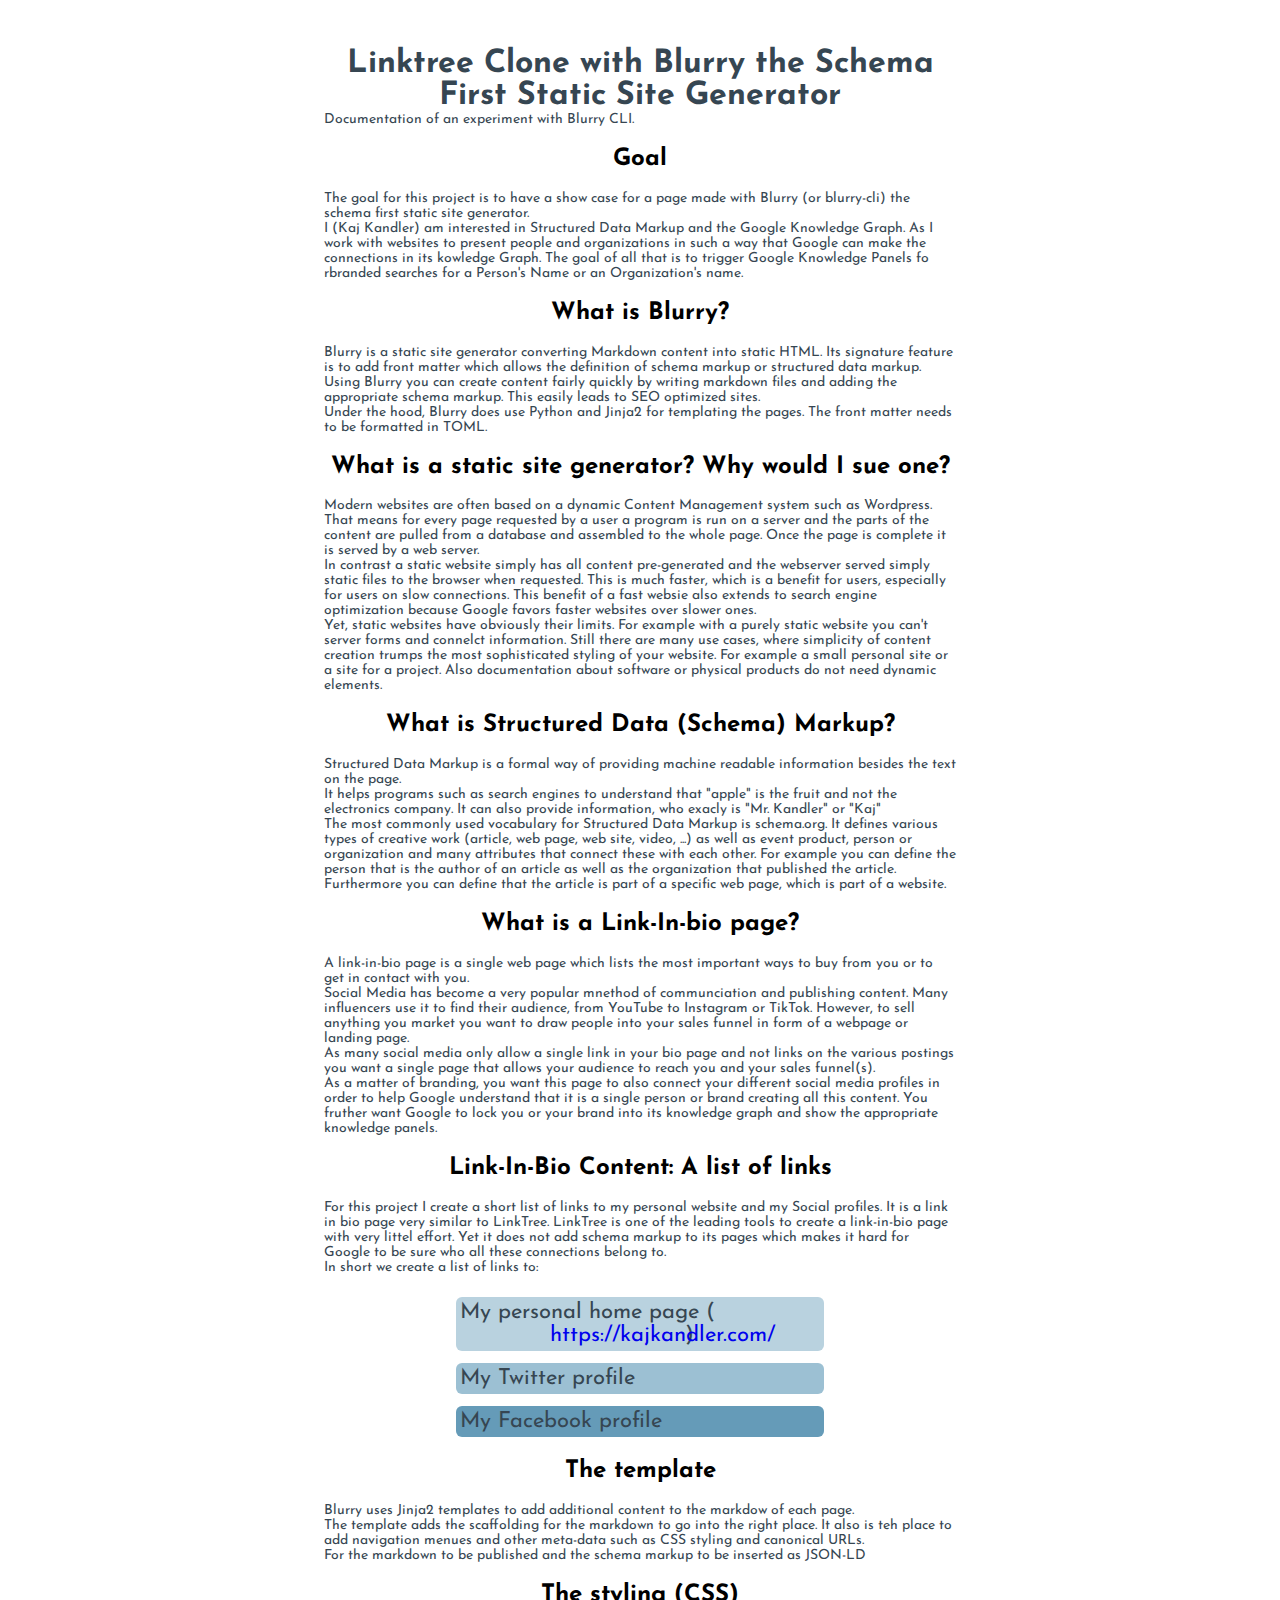
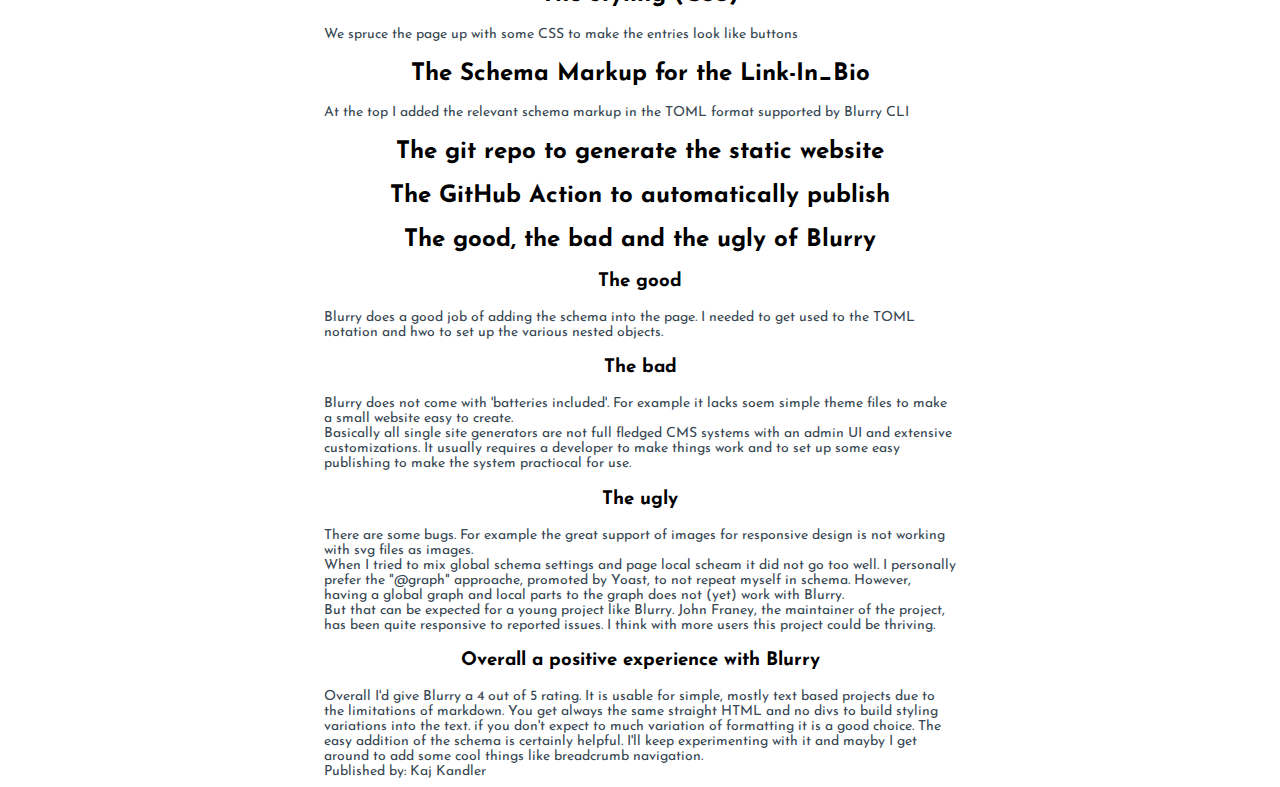
==== documentation/index.html @ d157fe78 "initial commit" ====
<!DOCTYPE html><html lang="en"><head><meta charset="utf-8"><meta name="description" content="An introduction to Blurry CLI the Schema First static site generator. A demonstration by creting a Linktree style link-in-bio page."><link rel="icon" type="image/x-icon" href="/images/Kaj64x64.ico"><title>Linktree Clone with Blurry CLI</title><script type="application/ld+json">{"@context": "https://schema.org", "author": {"@type": "Person", "@id": "https://kajkandler.com/", "name": "Kaj Kandler", "givenName": "Kaj", "familyName": "Kandler", "url": "https://kajkandler.com/"}, "@type": "Article", "name": "Linktree Clone with Blurry CLI", "headline": "Linktree Clone with Blurry the Schema First Static Site Generator", "abstract": "An introduction to Blurry CLI the Schema First static site generator. A demonstration by creting a Linktree style link-in-bio page.", "mainEntityOfPage": "https://medium.com/", "about": [{"@type": "SoftwareApplication", "@id": "https://github.com/blurry-dev/blurry", "url": "https://github.com/blurry-dev/blurry", "name": "Blurry", "alternateName": "Blurry CLI", "description": "Blurry a schema first static site generator. Converting Markdown files with front matter into websites with schema and other optimizations for Search Engine Optimization (SEO)", "operatingSystem": ["Windows", "Linux", "MacOS"], "applicationCategory": "Website Developer Tool", "applicationSubCategory": "Static Site Generator", "offers": {"@type": "Offer", "name": "Blurry is Open Source", "availability": "https://schema.org/InStock", "price": "0.00", "priceCurrency": "USD", "priceValidUntil": "2999-12-31", "offeredBy": {"@type": "Organization", "@id": "https://www.python.org/psf-landing/", "name": "Python Software Foundation", "sameAs": ["https://pypi.org/"], "url": "https://www.python.org/psf-landing/", "image": "https://www.python.org/static/img/psf-logo@2x.png"}, "hasMerchantReturnPolicy": {"@type": "MerchantReturnPolicy", "returnPolicyCategory": "https://schema.org/MerchantReturnUnlimitedWindow", "applicableCountry": ["AF", "AL", "DZ", "AS", "AD", "AO", "AI", "AQ", "AG", "AR", "AM", "AW", "AU", "AT", "AZ", "BS", "BH", "BD", "BB", "BY", "BE", "BZ", "BJ", "BM", "BT", "BO", "BQ", "BA", "BW", "BV", "BR", "IO", "BN", "BG", "BF", "BI", "CV", "KH", "CM", "CA", "KY", "CF", "TD", "CL", "CN", "CX", "CC", "CO", "KM", "CD", "CG", "CK", "CR", "HR", "CU", "CW", "CY", "CZ", "CI", "DK", "DJ", "DM", "DO", "EC", "EG", "SV", "GQ", "ER", "EE", "SZ", "ET", "FK", "FO", "FJ", "FI", "FR", "GF", "PF", "TF", "GA", "GM", "GE", "DE", "GH", "GI", "GR", "GL", "GD", "GP", "GU", "GT", "GG", "GN", "GW", "GY", "HT", "HM", "VA", "HN", "HK", "HU", "IS", "IN", "ID", "IR", "IQ", "IE", "IM", "IL", "IT", "JM", "JP", "JE", "JO", "KZ", "KE", "KI", "KP", "KR", "KW", "KG", "LA", "LV", "LB", "LS", "LR", "LY", "LI", "LT", "LU", "MO", "MG", "MW", "MY", "MV", "ML", "MT", "MH", "MQ", "MR", "MU", "YT", "MX", "FM", "MD", "MC", "MN", "ME", "MS", "MA", "MZ", "MM", "NA", "NR", "NP", "NL", "NC", "NZ", "NI", "NE", "NG", "NU", "NF", "MP", "NO", "OM", "PK", "PW", "PS", "PA", "PG", "PY", "PE", "PH", "PN", "PL", "PT", "PR", "QA", "MK", "RO", "RU", "RW", "RE", "BL", "SH", "KN", "LC", "MF", "PM", "VC", "WS", "SM", "ST", "SA", "SN", "RS", "SC", "SL", "SG", "SX", "SK", "SI", "SB", "SO", "ZA", "GS", "SS", "ES", "LK", "SD", "SR", "SJ", "SE", "CH", "SY", "TW", "TJ", "TZ", "TH", "TL", "TG", "TK", "TO", "TT", "TN", "TR", "TM", "TC", "TV", "UG", "UA", "AE", "GB", "UM", "US", "UY", "UZ", "VU", "VE", "VN", "VG", "VI", "WF", "EH", "YE", "ZM", "ZW", "AX"], "returnMethod": ["https://schema.org/ReturnByMail", "https://schema.org/ReturnAtKiosk", "https://schema.org/ReturnInStore"], "returnFees": "https://schema.org/FreeReturn"}, "shippingDetails": {"@type": "OfferShippingDetails", "shippingDestination": {"@type": "DefinedRegion", "addressCountry": ["AF", "AL", "DZ", "AS", "AD", "AO", "AI", "AQ", "AG", "AR", "AM", "AW", "AU", "AT", "AZ", "BS", "BH", "BD", "BB", "BY", "BE", "BZ", "BJ", "BM", "BT", "BO", "BQ", "BA", "BW", "BV", "BR", "IO", "BN", "BG", "BF", "BI", "CV", "KH", "CM", "CA", "KY", "CF", "TD", "CL", "CN", "CX", "CC", "CO", "KM", "CD", "CG", "CK", "CR", "HR", "CU", "CW", "CY", "CZ", "CI", "DK", "DJ", "DM", "DO", "EC", "EG", "SV", "GQ", "ER", "EE", "SZ", "ET", "FK", "FO", "FJ", "FI", "FR", "GF", "PF", "TF", "GA", "GM", "GE", "DE", "GH", "GI", "GR", "GL", "GD", "GP", "GU", "GT", "GG", "GN", "GW", "GY", "HT", "HM", "VA", "HN", "HK", "HU", "IS", "IN", "ID", "IR", "IQ", "IE", "IM", "IL", "IT", "JM", "JP", "JE", "JO", "KZ", "KE", "KI", "KP", "KR", "KW", "KG", "LA", "LV", "LB", "LS", "LR", "LY", "LI", "LT", "LU", "MO", "MG", "MW", "MY", "MV", "ML", "MT", "MH", "MQ", "MR", "MU", "YT", "MX", "FM", "MD", "MC", "MN", "ME", "MS", "MA", "MZ", "MM", "NA", "NR", "NP", "NL", "NC", "NZ", "NI", "NE", "NG", "NU", "NF", "MP", "NO", "OM", "PK", "PW", "PS", "PA", "PG", "PY", "PE", "PH", "PN", "PL", "PT", "PR", "QA", "MK", "RO", "RU", "RW", "RE", "BL", "SH", "KN", "LC", "MF", "PM", "VC", "WS", "SM", "ST", "SA", "SN", "RS", "SC", "SL", "SG", "SX", "SK", "SI", "SB", "SO", "ZA", "GS", "SS", "ES", "LK", "SD", "SR", "SJ", "SE", "CH", "SY", "TW", "TJ", "TZ", "TH", "TL", "TG", "TK", "TO", "TT", "TN", "TR", "TM", "TC", "TV", "UG", "UA", "AE", "GB", "UM", "US", "UY", "UZ", "VU", "VE", "VN", "VG", "VI", "WF", "EH", "YE", "ZM", "ZW", "AX"], "addressRegion": "any", "postalCode": "any"}, "deliveryTime": {"@type": "ShippingDeliveryTime", "handlingTime": {"@type": "QuantitativeValue", "name": "Immediately", "description": "Download is immediately", "value": 1, "minValue": 0, "maxValue": 1, "unitCode": "SEC"}, "transitTime": {"@type": "QuantitativeValue", "name": "Immediately", "description": "Download is immediately", "value": 5, "minValue": 0, "maxValue": 30, "unitCode": "SEC"}}, "shippingRate": {"@type": "MonetaryAmount", "name": "$0", "description": "An amount of $0 (US Dollars)", "value": 0.0, "currency": "USD", "sameAs": ["https://missingentities.com/entities/monetary-amount/usd/0/"]}}}}], "url": "https://example.com/documentation/"}</script><meta property="og:type" content="article"><meta property="og:title" content="Linktree Clone with Blurry the Schema First Static Site Generator"><meta content="https://example.com/documentation/" property="og:url"><meta property="og:description" content="An introduction to Blurry CLI the Schema First static site generator. A demonstration by creting a Linktree style link-in-bio page."><meta name="viewport" content="width=device-width, initial-scale=1.0"><meta content="text/html; charset=UTF-8" http-equiv="Content-Type"><meta content="Links to my various profiles online" name="description"><link rel="preconnect" href="https://fonts.gstatic.com"><link href="https://fonts.googleapis.com/css2?family=Josefin+Sans&amp;display=swap" rel="stylesheet"><style>body{text-align:center;margin-top:48px;font-family:"Josefin Sans","Arial",sans-serif;background:white;}h1,p{color:#364652;margin:auto 25%;}p{text-align:left;font-size:14px;}body > figure img{border-radius:50%;height:auto;margin:0 auto;width:200px;}.profile-photo{border-radius:100%;width:120px;}ul{text-align:left;list-style:none;padding:0;font-size:22px;}li{margin:12px auto;color:#364652;border-radius:6px;padding:4px;max-width:360px;width:90%;}li a{text-decoration:none;display:inline-block;position:relative;left:25%;}li figure{display:inline-block;position:relative;top:50%;transform:translateY(25%);margin:0 10px 10px 10px;}li a:hover,li a:focus{color:white;}/* color gradient */
      li:nth-child(1){background:#B9D2DF;}li:nth-child(2){background:#9CC0D3;}li:nth-child(3){background:#659BB8;}li:nth-child(4){background:#4D88A8;}</style></head><body><h1>Linktree Clone with Blurry the Schema First Static Site Generator</h1><p>Documentation of an experiment with Blurry CLI.</p><h2>Goal</h2><p>The goal for this project is to have a show case for a page made with Blurry (or blurry-cli) the schema first static site generator.</p><p>I (Kaj Kandler) am interested in Structured Data Markup and the Google Knowledge Graph. As I work with websites to present people and organizations in such a way that Google can make the connections in its kowledge Graph. The goal of all that is to trigger Google Knowledge Panels fo rbranded searches for a Person's Name or an Organization's name.</p><h2>What is Blurry?</h2><p>Blurry is a static site generator converting Markdown content into static HTML. Its signature feature is to add front matter which allows the definition of schema markup or structured data markup.</p><p>Using Blurry you can create content fairly quickly by writing markdown files and adding the appropriate schema markup. This easily leads to SEO optimized sites.</p><p>Under the hood, Blurry does use Python and Jinja2 for templating the pages. The front matter needs to be formatted in TOML.</p><h2>What is a static site generator? Why would I sue one?</h2><p>Modern websites are often based on a dynamic Content Management system such as Wordpress. That means for every page requested by a user a program is run on a server and the parts of the content are pulled from a database and assembled to the whole page. Once the page is complete it is served by a web server.</p><p>In contrast a static website simply has all content pre-generated and the webserver served simply static files to the browser when requested. This is much faster, which is a benefit for users, especially for users on slow connections. This benefit of a fast websie also extends to search engine optimization because Google favors faster websites over slower ones.</p><p>Yet, static websites have obviously their limits. For example with a purely static website you can't server forms and connelct information. Still there are many use cases, where simplicity of content creation trumps the most sophisticated styling of your website. For example a small personal site or a site for a project. Also documentation about software or physical products do not need dynamic elements.</p><h2>What is Structured Data (Schema) Markup?</h2><p>Structured Data Markup is a formal way of providing machine readable information besides the text on the page.</p><p>It helps programs such as search engines to understand that "apple" is the fruit and not the electronics company. It can also provide information, who exacly is "Mr. Kandler" or "Kaj"</p><p>The most commonly used vocabulary for Structured Data Markup is schema.org. It defines various types of creative work (article, web page, web site, video, ...) as well as event product, person or organization and many attributes that connect these with each other. For example you can define the person that is the author of an article as well as the organization that published the article. Furthermore you can define that the article is part of a specific web page, which is part of a website.</p><h2>What is a Link-In-bio page?</h2><p>A link-in-bio page is a single web page which lists the most important ways to buy from you or to get in contact with you.</p><p>Social Media has become a very popular mnethod of communciation and publishing content. Many influencers use it to find their audience, from YouTube to Instagram or TikTok. However, to sell anything you market you want to draw people into your sales funnel in form of a webpage or landing page.</p><p>As many social media only allow a single link in your bio page and not links on the various postings you want a single page that allows your audience to reach you and your sales funnel(s).</p><p>As a matter of branding, you want this page to also connect your different social media profiles in order to help Google understand that it is a single person or brand creating all this content. You fruther want Google to lock you or your brand into its knowledge graph and show the appropriate knowledge panels.</p><h2>Link-In-Bio Content: A list of links</h2><p>For this project I create a short list of links to my personal website and my Social profiles. It is a link in bio page very similar to LinkTree. LinkTree is one of the leading tools to create a link-in-bio page with very littel effort. Yet it does not add schema markup to its pages which makes it hard for Google to be sure who all these connections belong to.</p><p>In short we create a list of links to:</p><ul><li>My personal home page (<a href="https://kajkandler.com/" target="_blank" rel="noopener">https://kajkandler.com/</a>)</li><li>My Twitter profile</li><li>My Facebook profile</li></ul><h2>The template</h2><p>Blurry uses Jinja2 templates to add additional content to the markdow of each page.</p><p>The template adds the scaffolding for the markdown to go into the right place. It also is teh place to add navigation menues and other meta-data such as CSS styling and canonical URLs.</p><p>For the markdown to be published and the schema markup to be inserted as JSON-LD</p><h2>The styling (CSS)</h2><p>We spruce the page up with some CSS to make the entries look like buttons</p><h2>The Schema Markup for the Link-In_Bio</h2><p>At the top I added the relevant schema markup in the TOML format supported by Blurry CLI</p><h2>The git repo to generate the static website</h2><h2>The GitHub Action to automatically publish</h2><h2>The good, the bad and the ugly of Blurry</h2><h3>The good</h3><p>Blurry does a good job of adding the schema into the page. I needed to get used to the TOML notation and hwo to set up the various nested objects.</p><h3>The bad</h3><p>Blurry does not come with 'batteries included'. For example it lacks soem simple theme files to make a small website easy to create.</p><p>Basically all single site generators are not full fledged CMS systems with an admin UI and extensive customizations. It usually requires a developer to make things work and to set up some easy publishing to make the system practiocal for use.</p><h3>The ugly</h3><p>There are some bugs. For example the great support of images for responsive design is not working with svg files as images.</p><p>When I tried to mix global schema settings and page local scheam it did not go too well. I personally prefer the "@graph" approache, promoted by Yoast, to not repeat myself in schema. However, having a global graph and local parts to the graph does not (yet) work with Blurry.</p><p>But that can be expected for a young project like Blurry. John Franey, the maintainer of the project, has been quite responsive to reported issues. I think with more users this project could be thriving.</p><h3>Overall a positive experience with Blurry</h3><p>Overall I'd give Blurry a 4 out of 5 rating. It is usable for simple, mostly text based projects due to the limitations of markdown. You get always the same straight HTML and no divs to build styling variations into the text. if you don't expect to much variation of formatting it is a good choice. The easy addition of the schema is certainly helpful. I'll keep experimenting with it and mayby I get around to add some cool things like breadcrumb navigation.</p><p>Published by: Kaj Kandler</p></body></html>
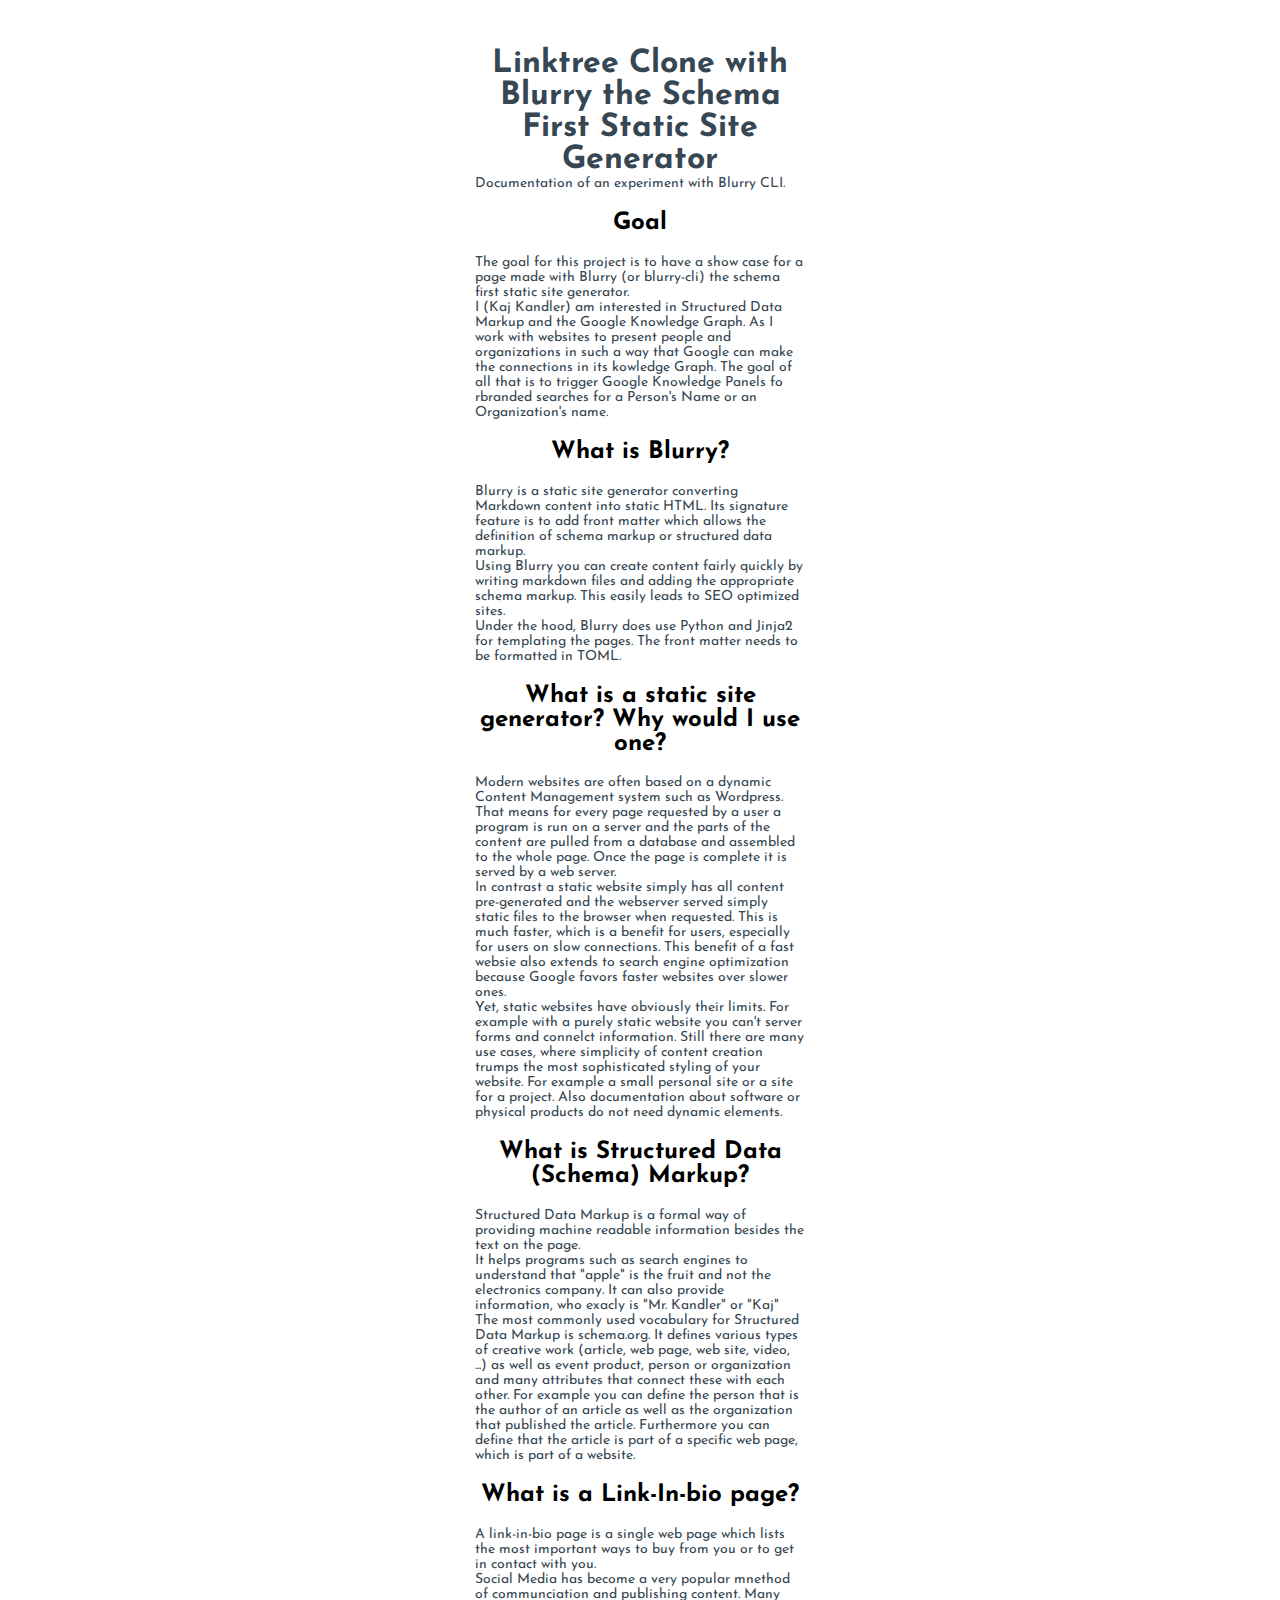
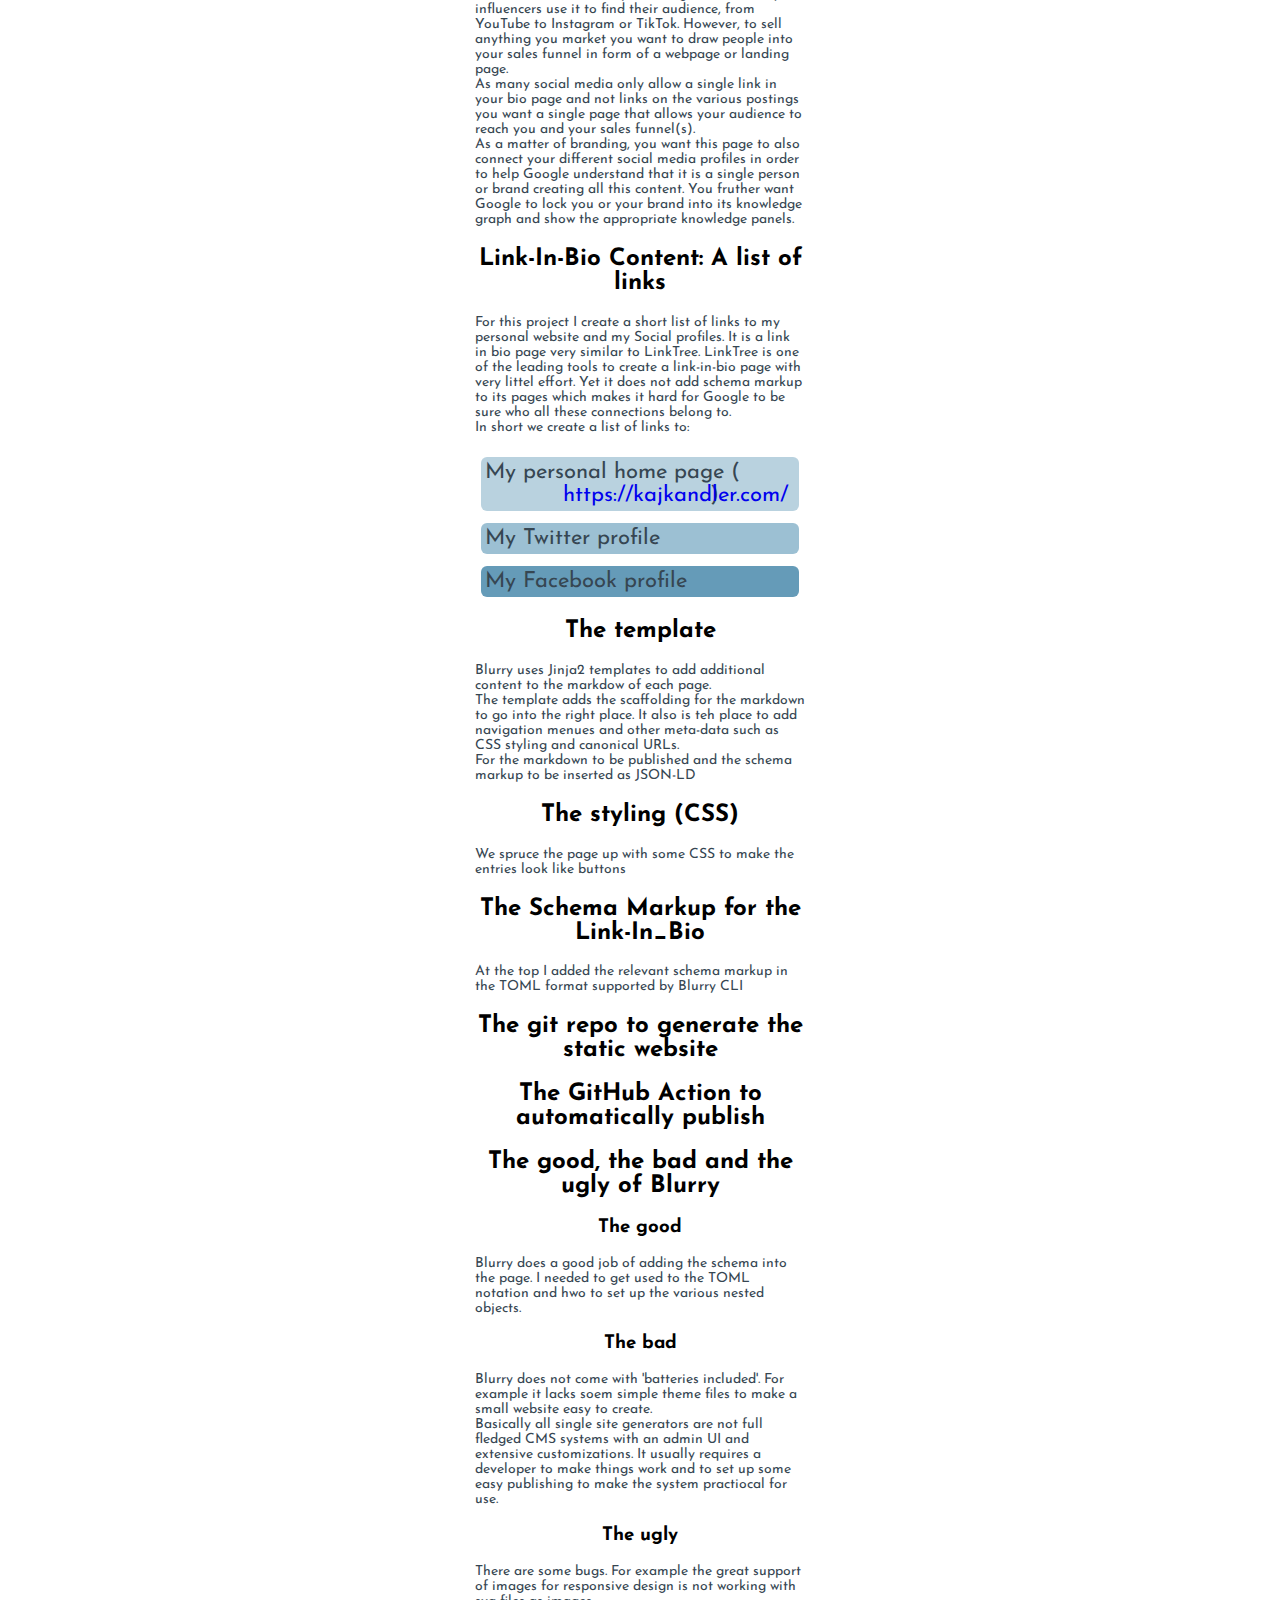
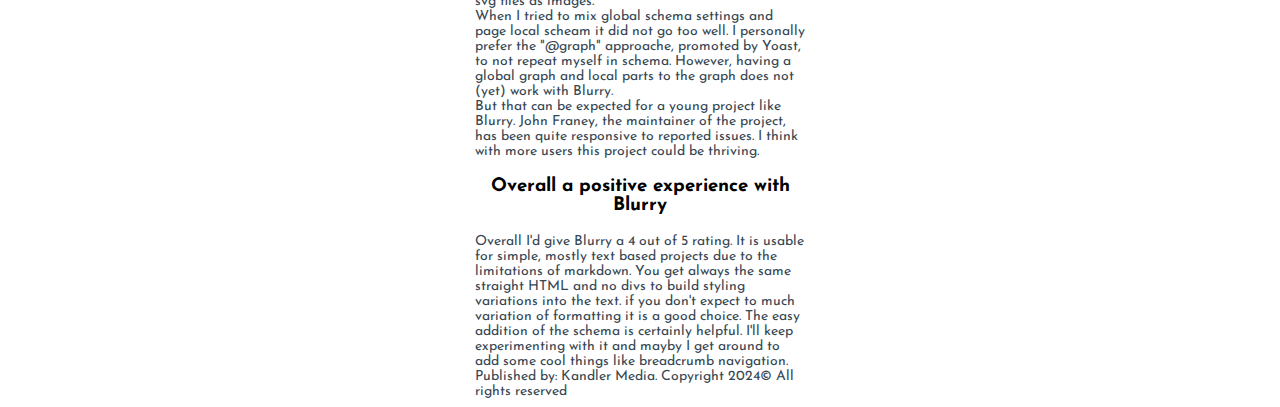
==== commit 48c67074: "Improved Schema - Make home page a ProfilePage" ====
--- a/documentation/index.html
+++ b/documentation/index.html
@@ -1,2 +1,2 @@
-<!DOCTYPE html><html lang="en"><head><meta charset="utf-8"><meta name="description" content="An introduction to Blurry CLI the Schema First static site generator. A demonstration by creting a Linktree style link-in-bio page."><link rel="icon" type="image/x-icon" href="/images/Kaj64x64.ico"><title>Linktree Clone with Blurry CLI</title><script type="application/ld+json">{"@context": "https://schema.org", "author": {"@type": "Person", "@id": "https://kajkandler.com/", "name": "Kaj Kandler", "givenName": "Kaj", "familyName": "Kandler", "url": "https://kajkandler.com/"}, "@type": "Article", "name": "Linktree Clone with Blurry CLI", "headline": "Linktree Clone with Blurry the Schema First Static Site Generator", "abstract": "An introduction to Blurry CLI the Schema First static site generator. A demonstration by creting a Linktree style link-in-bio page.", "mainEntityOfPage": "https://medium.com/", "about": [{"@type": "SoftwareApplication", "@id": "https://github.com/blurry-dev/blurry", "url": "https://github.com/blurry-dev/blurry", "name": "Blurry", "alternateName": "Blurry CLI", "description": "Blurry a schema first static site generator. Converting Markdown files with front matter into websites with schema and other optimizations for Search Engine Optimization (SEO)", "operatingSystem": ["Windows", "Linux", "MacOS"], "applicationCategory": "Website Developer Tool", "applicationSubCategory": "Static Site Generator", "offers": {"@type": "Offer", "name": "Blurry is Open Source", "availability": "https://schema.org/InStock", "price": "0.00", "priceCurrency": "USD", "priceValidUntil": "2999-12-31", "offeredBy": {"@type": "Organization", "@id": "https://www.python.org/psf-landing/", "name": "Python Software Foundation", "sameAs": ["https://pypi.org/"], "url": "https://www.python.org/psf-landing/", "image": "https://www.python.org/static/img/psf-logo@2x.png"}, "hasMerchantReturnPolicy": {"@type": "MerchantReturnPolicy", "returnPolicyCategory": "https://schema.org/MerchantReturnUnlimitedWindow", "applicableCountry": ["AF", "AL", "DZ", "AS", "AD", "AO", "AI", "AQ", "AG", "AR", "AM", "AW", "AU", "AT", "AZ", "BS", "BH", "BD", "BB", "BY", "BE", "BZ", "BJ", "BM", "BT", "BO", "BQ", "BA", "BW", "BV", "BR", "IO", "BN", "BG", "BF", "BI", "CV", "KH", "CM", "CA", "KY", "CF", "TD", "CL", "CN", "CX", "CC", "CO", "KM", "CD", "CG", "CK", "CR", "HR", "CU", "CW", "CY", "CZ", "CI", "DK", "DJ", "DM", "DO", "EC", "EG", "SV", "GQ", "ER", "EE", "SZ", "ET", "FK", "FO", "FJ", "FI", "FR", "GF", "PF", "TF", "GA", "GM", "GE", "DE", "GH", "GI", "GR", "GL", "GD", "GP", "GU", "GT", "GG", "GN", "GW", "GY", "HT", "HM", "VA", "HN", "HK", "HU", "IS", "IN", "ID", "IR", "IQ", "IE", "IM", "IL", "IT", "JM", "JP", "JE", "JO", "KZ", "KE", "KI", "KP", "KR", "KW", "KG", "LA", "LV", "LB", "LS", "LR", "LY", "LI", "LT", "LU", "MO", "MG", "MW", "MY", "MV", "ML", "MT", "MH", "MQ", "MR", "MU", "YT", "MX", "FM", "MD", "MC", "MN", "ME", "MS", "MA", "MZ", "MM", "NA", "NR", "NP", "NL", "NC", "NZ", "NI", "NE", "NG", "NU", "NF", "MP", "NO", "OM", "PK", "PW", "PS", "PA", "PG", "PY", "PE", "PH", "PN", "PL", "PT", "PR", "QA", "MK", "RO", "RU", "RW", "RE", "BL", "SH", "KN", "LC", "MF", "PM", "VC", "WS", "SM", "ST", "SA", "SN", "RS", "SC", "SL", "SG", "SX", "SK", "SI", "SB", "SO", "ZA", "GS", "SS", "ES", "LK", "SD", "SR", "SJ", "SE", "CH", "SY", "TW", "TJ", "TZ", "TH", "TL", "TG", "TK", "TO", "TT", "TN", "TR", "TM", "TC", "TV", "UG", "UA", "AE", "GB", "UM", "US", "UY", "UZ", "VU", "VE", "VN", "VG", "VI", "WF", "EH", "YE", "ZM", "ZW", "AX"], "returnMethod": ["https://schema.org/ReturnByMail", "https://schema.org/ReturnAtKiosk", "https://schema.org/ReturnInStore"], "returnFees": "https://schema.org/FreeReturn"}, "shippingDetails": {"@type": "OfferShippingDetails", "shippingDestination": {"@type": "DefinedRegion", "addressCountry": ["AF", "AL", "DZ", "AS", "AD", "AO", "AI", "AQ", "AG", "AR", "AM", "AW", "AU", "AT", "AZ", "BS", "BH", "BD", "BB", "BY", "BE", "BZ", "BJ", "BM", "BT", "BO", "BQ", "BA", "BW", "BV", "BR", "IO", "BN", "BG", "BF", "BI", "CV", "KH", "CM", "CA", "KY", "CF", "TD", "CL", "CN", "CX", "CC", "CO", "KM", "CD", "CG", "CK", "CR", "HR", "CU", "CW", "CY", "CZ", "CI", "DK", "DJ", "DM", "DO", "EC", "EG", "SV", "GQ", "ER", "EE", "SZ", "ET", "FK", "FO", "FJ", "FI", "FR", "GF", "PF", "TF", "GA", "GM", "GE", "DE", "GH", "GI", "GR", "GL", "GD", "GP", "GU", "GT", "GG", "GN", "GW", "GY", "HT", "HM", "VA", "HN", "HK", "HU", "IS", "IN", "ID", "IR", "IQ", "IE", "IM", "IL", "IT", "JM", "JP", "JE", "JO", "KZ", "KE", "KI", "KP", "KR", "KW", "KG", "LA", "LV", "LB", "LS", "LR", "LY", "LI", "LT", "LU", "MO", "MG", "MW", "MY", "MV", "ML", "MT", "MH", "MQ", "MR", "MU", "YT", "MX", "FM", "MD", "MC", "MN", "ME", "MS", "MA", "MZ", "MM", "NA", "NR", "NP", "NL", "NC", "NZ", "NI", "NE", "NG", "NU", "NF", "MP", "NO", "OM", "PK", "PW", "PS", "PA", "PG", "PY", "PE", "PH", "PN", "PL", "PT", "PR", "QA", "MK", "RO", "RU", "RW", "RE", "BL", "SH", "KN", "LC", "MF", "PM", "VC", "WS", "SM", "ST", "SA", "SN", "RS", "SC", "SL", "SG", "SX", "SK", "SI", "SB", "SO", "ZA", "GS", "SS", "ES", "LK", "SD", "SR", "SJ", "SE", "CH", "SY", "TW", "TJ", "TZ", "TH", "TL", "TG", "TK", "TO", "TT", "TN", "TR", "TM", "TC", "TV", "UG", "UA", "AE", "GB", "UM", "US", "UY", "UZ", "VU", "VE", "VN", "VG", "VI", "WF", "EH", "YE", "ZM", "ZW", "AX"], "addressRegion": "any", "postalCode": "any"}, "deliveryTime": {"@type": "ShippingDeliveryTime", "handlingTime": {"@type": "QuantitativeValue", "name": "Immediately", "description": "Download is immediately", "value": 1, "minValue": 0, "maxValue": 1, "unitCode": "SEC"}, "transitTime": {"@type": "QuantitativeValue", "name": "Immediately", "description": "Download is immediately", "value": 5, "minValue": 0, "maxValue": 30, "unitCode": "SEC"}}, "shippingRate": {"@type": "MonetaryAmount", "name": "$0", "description": "An amount of $0 (US Dollars)", "value": 0.0, "currency": "USD", "sameAs": ["https://missingentities.com/entities/monetary-amount/usd/0/"]}}}}], "url": "https://example.com/documentation/"}</script><meta property="og:type" content="article"><meta property="og:title" content="Linktree Clone with Blurry the Schema First Static Site Generator"><meta content="https://example.com/documentation/" property="og:url"><meta property="og:description" content="An introduction to Blurry CLI the Schema First static site generator. A demonstration by creting a Linktree style link-in-bio page."><meta name="viewport" content="width=device-width, initial-scale=1.0"><meta content="text/html; charset=UTF-8" http-equiv="Content-Type"><meta content="Links to my various profiles online" name="description"><link rel="preconnect" href="https://fonts.gstatic.com"><link href="https://fonts.googleapis.com/css2?family=Josefin+Sans&amp;display=swap" rel="stylesheet"><style>body{text-align:center;margin-top:48px;font-family:"Josefin Sans","Arial",sans-serif;background:white;}h1,p{color:#364652;margin:auto 25%;}p{text-align:left;font-size:14px;}body > figure img{border-radius:50%;height:auto;margin:0 auto;width:200px;}.profile-photo{border-radius:100%;width:120px;}ul{text-align:left;list-style:none;padding:0;font-size:22px;}li{margin:12px auto;color:#364652;border-radius:6px;padding:4px;max-width:360px;width:90%;}li a{text-decoration:none;display:inline-block;position:relative;left:25%;}li figure{display:inline-block;position:relative;top:50%;transform:translateY(25%);margin:0 10px 10px 10px;}li a:hover,li a:focus{color:white;}/* color gradient */
-      li:nth-child(1){background:#B9D2DF;}li:nth-child(2){background:#9CC0D3;}li:nth-child(3){background:#659BB8;}li:nth-child(4){background:#4D88A8;}</style></head><body><h1>Linktree Clone with Blurry the Schema First Static Site Generator</h1><p>Documentation of an experiment with Blurry CLI.</p><h2>Goal</h2><p>The goal for this project is to have a show case for a page made with Blurry (or blurry-cli) the schema first static site generator.</p><p>I (Kaj Kandler) am interested in Structured Data Markup and the Google Knowledge Graph. As I work with websites to present people and organizations in such a way that Google can make the connections in its kowledge Graph. The goal of all that is to trigger Google Knowledge Panels fo rbranded searches for a Person's Name or an Organization's name.</p><h2>What is Blurry?</h2><p>Blurry is a static site generator converting Markdown content into static HTML. Its signature feature is to add front matter which allows the definition of schema markup or structured data markup.</p><p>Using Blurry you can create content fairly quickly by writing markdown files and adding the appropriate schema markup. This easily leads to SEO optimized sites.</p><p>Under the hood, Blurry does use Python and Jinja2 for templating the pages. The front matter needs to be formatted in TOML.</p><h2>What is a static site generator? Why would I sue one?</h2><p>Modern websites are often based on a dynamic Content Management system such as Wordpress. That means for every page requested by a user a program is run on a server and the parts of the content are pulled from a database and assembled to the whole page. Once the page is complete it is served by a web server.</p><p>In contrast a static website simply has all content pre-generated and the webserver served simply static files to the browser when requested. This is much faster, which is a benefit for users, especially for users on slow connections. This benefit of a fast websie also extends to search engine optimization because Google favors faster websites over slower ones.</p><p>Yet, static websites have obviously their limits. For example with a purely static website you can't server forms and connelct information. Still there are many use cases, where simplicity of content creation trumps the most sophisticated styling of your website. For example a small personal site or a site for a project. Also documentation about software or physical products do not need dynamic elements.</p><h2>What is Structured Data (Schema) Markup?</h2><p>Structured Data Markup is a formal way of providing machine readable information besides the text on the page.</p><p>It helps programs such as search engines to understand that "apple" is the fruit and not the electronics company. It can also provide information, who exacly is "Mr. Kandler" or "Kaj"</p><p>The most commonly used vocabulary for Structured Data Markup is schema.org. It defines various types of creative work (article, web page, web site, video, ...) as well as event product, person or organization and many attributes that connect these with each other. For example you can define the person that is the author of an article as well as the organization that published the article. Furthermore you can define that the article is part of a specific web page, which is part of a website.</p><h2>What is a Link-In-bio page?</h2><p>A link-in-bio page is a single web page which lists the most important ways to buy from you or to get in contact with you.</p><p>Social Media has become a very popular mnethod of communciation and publishing content. Many influencers use it to find their audience, from YouTube to Instagram or TikTok. However, to sell anything you market you want to draw people into your sales funnel in form of a webpage or landing page.</p><p>As many social media only allow a single link in your bio page and not links on the various postings you want a single page that allows your audience to reach you and your sales funnel(s).</p><p>As a matter of branding, you want this page to also connect your different social media profiles in order to help Google understand that it is a single person or brand creating all this content. You fruther want Google to lock you or your brand into its knowledge graph and show the appropriate knowledge panels.</p><h2>Link-In-Bio Content: A list of links</h2><p>For this project I create a short list of links to my personal website and my Social profiles. It is a link in bio page very similar to LinkTree. LinkTree is one of the leading tools to create a link-in-bio page with very littel effort. Yet it does not add schema markup to its pages which makes it hard for Google to be sure who all these connections belong to.</p><p>In short we create a list of links to:</p><ul><li>My personal home page (<a href="https://kajkandler.com/" target="_blank" rel="noopener">https://kajkandler.com/</a>)</li><li>My Twitter profile</li><li>My Facebook profile</li></ul><h2>The template</h2><p>Blurry uses Jinja2 templates to add additional content to the markdow of each page.</p><p>The template adds the scaffolding for the markdown to go into the right place. It also is teh place to add navigation menues and other meta-data such as CSS styling and canonical URLs.</p><p>For the markdown to be published and the schema markup to be inserted as JSON-LD</p><h2>The styling (CSS)</h2><p>We spruce the page up with some CSS to make the entries look like buttons</p><h2>The Schema Markup for the Link-In_Bio</h2><p>At the top I added the relevant schema markup in the TOML format supported by Blurry CLI</p><h2>The git repo to generate the static website</h2><h2>The GitHub Action to automatically publish</h2><h2>The good, the bad and the ugly of Blurry</h2><h3>The good</h3><p>Blurry does a good job of adding the schema into the page. I needed to get used to the TOML notation and hwo to set up the various nested objects.</p><h3>The bad</h3><p>Blurry does not come with 'batteries included'. For example it lacks soem simple theme files to make a small website easy to create.</p><p>Basically all single site generators are not full fledged CMS systems with an admin UI and extensive customizations. It usually requires a developer to make things work and to set up some easy publishing to make the system practiocal for use.</p><h3>The ugly</h3><p>There are some bugs. For example the great support of images for responsive design is not working with svg files as images.</p><p>When I tried to mix global schema settings and page local scheam it did not go too well. I personally prefer the "@graph" approache, promoted by Yoast, to not repeat myself in schema. However, having a global graph and local parts to the graph does not (yet) work with Blurry.</p><p>But that can be expected for a young project like Blurry. John Franey, the maintainer of the project, has been quite responsive to reported issues. I think with more users this project could be thriving.</p><h3>Overall a positive experience with Blurry</h3><p>Overall I'd give Blurry a 4 out of 5 rating. It is usable for simple, mostly text based projects due to the limitations of markdown. You get always the same straight HTML and no divs to build styling variations into the text. if you don't expect to much variation of formatting it is a good choice. The easy addition of the schema is certainly helpful. I'll keep experimenting with it and mayby I get around to add some cool things like breadcrumb navigation.</p><p>Published by: Kaj Kandler</p></body></html>+<!DOCTYPE html><html lang="en"><head><meta charset="utf-8"><meta name="description" content="An introduction to Blurry CLI the Schema First static site generator. A demonstration by creting a Linktree style link-in-bio page."><link rel="icon" type="image/x-icon" href="/images/Kaj64x64.ico"><title>Linktree Clone with Blurry CLI</title><script type="application/ld+json">{"@context": "https://schema.org", "author": {"@type": "Person", "@id": "https://kajkandler.com/", "name": "Kaj Kandler", "givenName": "Kaj", "familyName": "Kandler", "url": "https://kajkandler.com/", "sameAs": ["kajkandler.github.io"]}, "sourceOrganization": {"@type": "Organization", "@id": "https://kajkandler/#kandler_media", "name": "Kandler Media"}, "@type": "Article", "name": "Linktree Clone with Blurry CLI", "headline": "Linktree Clone with Blurry the Schema First Static Site Generator", "abstract": "An introduction to Blurry CLI the Schema First static site generator. A demonstration by creting a Linktree style link-in-bio page.", "datePublished": "2024-10-10T07:52:13+02:00", "dateModified": "2024-01-10T15:52:13+02:00", "about": [{"@type": "SoftwareApplication", "@id": "https://github.com/blurry-dev/blurry", "url": "https://github.com/blurry-dev/blurry", "name": "Blurry", "alternateName": "Blurry CLI", "description": "Blurry a schema first static site generator. Converting Markdown files with front matter into websites with schema and other optimizations for Search Engine Optimization (SEO)", "operatingSystem": ["Windows", "Linux", "MacOS"], "applicationCategory": "Website Developer Tool", "applicationSubCategory": "Static Site Generator", "offers": {"@type": "Offer", "name": "Blurry is Open Source", "availability": "https://schema.org/InStock", "price": "0.00", "priceCurrency": "USD", "priceValidUntil": "2999-12-31", "offeredBy": {"@type": "Organization", "@id": "https://www.python.org/psf-landing/", "name": "Python Software Foundation", "sameAs": ["https://pypi.org/"], "url": "https://www.python.org/psf-landing/", "image": "https://www.python.org/static/img/psf-logo@2x.png"}, "hasMerchantReturnPolicy": {"@type": "MerchantReturnPolicy", "returnPolicyCategory": "https://schema.org/MerchantReturnUnlimitedWindow", "applicableCountry": ["AF", "AL", "DZ", "AS", "AD", "AO", "AI", "AQ", "AG", "AR", "AM", "AW", "AU", "AT", "AZ", "BS", "BH", "BD", "BB", "BY", "BE", "BZ", "BJ", "BM", "BT", "BO", "BQ", "BA", "BW", "BV", "BR", "IO", "BN", "BG", "BF", "BI", "CV", "KH", "CM", "CA", "KY", "CF", "TD", "CL", "CN", "CX", "CC", "CO", "KM", "CD", "CG", "CK", "CR", "HR", "CU", "CW", "CY", "CZ", "CI", "DK", "DJ", "DM", "DO", "EC", "EG", "SV", "GQ", "ER", "EE", "SZ", "ET", "FK", "FO", "FJ", "FI", "FR", "GF", "PF", "TF", "GA", "GM", "GE", "DE", "GH", "GI", "GR", "GL", "GD", "GP", "GU", "GT", "GG", "GN", "GW", "GY", "HT", "HM", "VA", "HN", "HK", "HU", "IS", "IN", "ID", "IR", "IQ", "IE", "IM", "IL", "IT", "JM", "JP", "JE", "JO", "KZ", "KE", "KI", "KP", "KR", "KW", "KG", "LA", "LV", "LB", "LS", "LR", "LY", "LI", "LT", "LU", "MO", "MG", "MW", "MY", "MV", "ML", "MT", "MH", "MQ", "MR", "MU", "YT", "MX", "FM", "MD", "MC", "MN", "ME", "MS", "MA", "MZ", "MM", "NA", "NR", "NP", "NL", "NC", "NZ", "NI", "NE", "NG", "NU", "NF", "MP", "NO", "OM", "PK", "PW", "PS", "PA", "PG", "PY", "PE", "PH", "PN", "PL", "PT", "PR", "QA", "MK", "RO", "RU", "RW", "RE", "BL", "SH", "KN", "LC", "MF", "PM", "VC", "WS", "SM", "ST", "SA", "SN", "RS", "SC", "SL", "SG", "SX", "SK", "SI", "SB", "SO", "ZA", "GS", "SS", "ES", "LK", "SD", "SR", "SJ", "SE", "CH", "SY", "TW", "TJ", "TZ", "TH", "TL", "TG", "TK", "TO", "TT", "TN", "TR", "TM", "TC", "TV", "UG", "UA", "AE", "GB", "UM", "US", "UY", "UZ", "VU", "VE", "VN", "VG", "VI", "WF", "EH", "YE", "ZM", "ZW", "AX"], "returnMethod": ["https://schema.org/ReturnByMail", "https://schema.org/ReturnAtKiosk", "https://schema.org/ReturnInStore"], "returnFees": "https://schema.org/FreeReturn"}, "shippingDetails": {"@type": "OfferShippingDetails", "shippingDestination": {"@type": "DefinedRegion", "addressCountry": ["AF", "AL", "DZ", "AS", "AD", "AO", "AI", "AQ", "AG", "AR", "AM", "AW", "AU", "AT", "AZ", "BS", "BH", "BD", "BB", "BY", "BE", "BZ", "BJ", "BM", "BT", "BO", "BQ", "BA", "BW", "BV", "BR", "IO", "BN", "BG", "BF", "BI", "CV", "KH", "CM", "CA", "KY", "CF", "TD", "CL", "CN", "CX", "CC", "CO", "KM", "CD", "CG", "CK", "CR", "HR", "CU", "CW", "CY", "CZ", "CI", "DK", "DJ", "DM", "DO", "EC", "EG", "SV", "GQ", "ER", "EE", "SZ", "ET", "FK", "FO", "FJ", "FI", "FR", "GF", "PF", "TF", "GA", "GM", "GE", "DE", "GH", "GI", "GR", "GL", "GD", "GP", "GU", "GT", "GG", "GN", "GW", "GY", "HT", "HM", "VA", "HN", "HK", "HU", "IS", "IN", "ID", "IR", "IQ", "IE", "IM", "IL", "IT", "JM", "JP", "JE", "JO", "KZ", "KE", "KI", "KP", "KR", "KW", "KG", "LA", "LV", "LB", "LS", "LR", "LY", "LI", "LT", "LU", "MO", "MG", "MW", "MY", "MV", "ML", "MT", "MH", "MQ", "MR", "MU", "YT", "MX", "FM", "MD", "MC", "MN", "ME", "MS", "MA", "MZ", "MM", "NA", "NR", "NP", "NL", "NC", "NZ", "NI", "NE", "NG", "NU", "NF", "MP", "NO", "OM", "PK", "PW", "PS", "PA", "PG", "PY", "PE", "PH", "PN", "PL", "PT", "PR", "QA", "MK", "RO", "RU", "RW", "RE", "BL", "SH", "KN", "LC", "MF", "PM", "VC", "WS", "SM", "ST", "SA", "SN", "RS", "SC", "SL", "SG", "SX", "SK", "SI", "SB", "SO", "ZA", "GS", "SS", "ES", "LK", "SD", "SR", "SJ", "SE", "CH", "SY", "TW", "TJ", "TZ", "TH", "TL", "TG", "TK", "TO", "TT", "TN", "TR", "TM", "TC", "TV", "UG", "UA", "AE", "GB", "UM", "US", "UY", "UZ", "VU", "VE", "VN", "VG", "VI", "WF", "EH", "YE", "ZM", "ZW", "AX"], "addressRegion": "any", "postalCode": "any"}, "deliveryTime": {"@type": "ShippingDeliveryTime", "handlingTime": {"@type": "QuantitativeValue", "name": "Immediately", "description": "Download is immediately", "value": 1, "minValue": 0, "maxValue": 1, "unitCode": "SEC"}, "transitTime": {"@type": "QuantitativeValue", "name": "Immediately", "description": "Download is immediately", "value": 5, "minValue": 0, "maxValue": 30, "unitCode": "SEC"}}, "shippingRate": {"@type": "MonetaryAmount", "name": "$0", "description": "An amount of $0 (US Dollars)", "value": 0.0, "currency": "USD", "sameAs": ["https://missingentities.com/entities/monetary-amount/usd/0/"]}}}}], "url": "https://kajkandler.github.io/documentation/"}</script><meta property="og:type" content="article"><meta property="og:title" content="Linktree Clone with Blurry the Schema First Static Site Generator"><meta content="https://kajkandler.github.io/documentation/" property="og:url"><meta property="og:description" content="An introduction to Blurry CLI the Schema First static site generator. A demonstration by creting a Linktree style link-in-bio page."><meta property="og:site_name" content="Kandler Media"><meta name="viewport" content="width=device-width, initial-scale=1.0"><meta content="text/html; charset=UTF-8" http-equiv="Content-Type"><meta content="Links to my various profiles online" name="description"><link rel="preconnect" href="https://fonts.gstatic.com"><link href="https://fonts.googleapis.com/css2?family=Josefin+Sans&amp;display=swap" rel="stylesheet"><style>html{margin:0 auto;max-width:360px;}body{text-align:center;margin-top:48px;font-family:"Josefin Sans","Arial",sans-serif;background:white;}h1,p{color:#364652;margin:auto 2%;}p{text-align:left;font-size:14px;}body > figure img{border-radius:50%;height:auto;margin:0 auto;width:200px;}.profile-photo{border-radius:100%;width:120px;}ul{text-align:left;list-style:none;padding:0;font-size:22px;}li{margin:12px auto;color:#364652;border-radius:6px;padding:4px;max-width:360px;width:90%;}li a{text-decoration:none;display:inline-block;position:relative;left:25%;}li figure{display:inline-block;position:relative;top:50%;transform:translateY(25%);margin:0 10px 10px 10px;}li a:hover,li a:focus{color:white;}/* color gradient */
+      li:nth-child(1){background:#B9D2DF;}li:nth-child(2){background:#9CC0D3;}li:nth-child(3){background:#659BB8;}li:nth-child(4){background:#4D88A8;}</style></head><body><h1>Linktree Clone with Blurry the Schema First Static Site Generator</h1><p>Documentation of an experiment with Blurry CLI.</p><h2>Goal</h2><p>The goal for this project is to have a show case for a page made with Blurry (or blurry-cli) the schema first static site generator.</p><p>I (Kaj Kandler) am interested in Structured Data Markup and the Google Knowledge Graph. As I work with websites to present people and organizations in such a way that Google can make the connections in its kowledge Graph. The goal of all that is to trigger Google Knowledge Panels fo rbranded searches for a Person's Name or an Organization's name.</p><h2>What is Blurry?</h2><p>Blurry is a static site generator converting Markdown content into static HTML. Its signature feature is to add front matter which allows the definition of schema markup or structured data markup.</p><p>Using Blurry you can create content fairly quickly by writing markdown files and adding the appropriate schema markup. This easily leads to SEO optimized sites.</p><p>Under the hood, Blurry does use Python and Jinja2 for templating the pages. The front matter needs to be formatted in TOML.</p><h2>What is a static site generator? Why would I use one?</h2><p>Modern websites are often based on a dynamic Content Management system such as Wordpress. That means for every page requested by a user a program is run on a server and the parts of the content are pulled from a database and assembled to the whole page. Once the page is complete it is served by a web server.</p><p>In contrast a static website simply has all content pre-generated and the webserver served simply static files to the browser when requested. This is much faster, which is a benefit for users, especially for users on slow connections. This benefit of a fast websie also extends to search engine optimization because Google favors faster websites over slower ones.</p><p>Yet, static websites have obviously their limits. For example with a purely static website you can't server forms and connelct information. Still there are many use cases, where simplicity of content creation trumps the most sophisticated styling of your website. For example a small personal site or a site for a project. Also documentation about software or physical products do not need dynamic elements.</p><h2>What is Structured Data (Schema) Markup?</h2><p>Structured Data Markup is a formal way of providing machine readable information besides the text on the page.</p><p>It helps programs such as search engines to understand that "apple" is the fruit and not the electronics company. It can also provide information, who exacly is "Mr. Kandler" or "Kaj"</p><p>The most commonly used vocabulary for Structured Data Markup is schema.org. It defines various types of creative work (article, web page, web site, video, ...) as well as event product, person or organization and many attributes that connect these with each other. For example you can define the person that is the author of an article as well as the organization that published the article. Furthermore you can define that the article is part of a specific web page, which is part of a website.</p><h2>What is a Link-In-bio page?</h2><p>A link-in-bio page is a single web page which lists the most important ways to buy from you or to get in contact with you.</p><p>Social Media has become a very popular mnethod of communciation and publishing content. Many influencers use it to find their audience, from YouTube to Instagram or TikTok. However, to sell anything you market you want to draw people into your sales funnel in form of a webpage or landing page.</p><p>As many social media only allow a single link in your bio page and not links on the various postings you want a single page that allows your audience to reach you and your sales funnel(s).</p><p>As a matter of branding, you want this page to also connect your different social media profiles in order to help Google understand that it is a single person or brand creating all this content. You fruther want Google to lock you or your brand into its knowledge graph and show the appropriate knowledge panels.</p><h2>Link-In-Bio Content: A list of links</h2><p>For this project I create a short list of links to my personal website and my Social profiles. It is a link in bio page very similar to LinkTree. LinkTree is one of the leading tools to create a link-in-bio page with very littel effort. Yet it does not add schema markup to its pages which makes it hard for Google to be sure who all these connections belong to.</p><p>In short we create a list of links to:</p><ul><li>My personal home page (<a href="https://kajkandler.com/" target="_blank" rel="noopener">https://kajkandler.com/</a>)</li><li>My Twitter profile</li><li>My Facebook profile</li></ul><h2>The template</h2><p>Blurry uses Jinja2 templates to add additional content to the markdow of each page.</p><p>The template adds the scaffolding for the markdown to go into the right place. It also is teh place to add navigation menues and other meta-data such as CSS styling and canonical URLs.</p><p>For the markdown to be published and the schema markup to be inserted as JSON-LD</p><h2>The styling (CSS)</h2><p>We spruce the page up with some CSS to make the entries look like buttons</p><h2>The Schema Markup for the Link-In_Bio</h2><p>At the top I added the relevant schema markup in the TOML format supported by Blurry CLI</p><h2>The git repo to generate the static website</h2><h2>The GitHub Action to automatically publish</h2><h2>The good, the bad and the ugly of Blurry</h2><h3>The good</h3><p>Blurry does a good job of adding the schema into the page. I needed to get used to the TOML notation and hwo to set up the various nested objects.</p><h3>The bad</h3><p>Blurry does not come with 'batteries included'. For example it lacks soem simple theme files to make a small website easy to create.</p><p>Basically all single site generators are not full fledged CMS systems with an admin UI and extensive customizations. It usually requires a developer to make things work and to set up some easy publishing to make the system practiocal for use.</p><h3>The ugly</h3><p>There are some bugs. For example the great support of images for responsive design is not working with svg files as images.</p><p>When I tried to mix global schema settings and page local scheam it did not go too well. I personally prefer the "@graph" approache, promoted by Yoast, to not repeat myself in schema. However, having a global graph and local parts to the graph does not (yet) work with Blurry.</p><p>But that can be expected for a young project like Blurry. John Franey, the maintainer of the project, has been quite responsive to reported issues. I think with more users this project could be thriving.</p><h3>Overall a positive experience with Blurry</h3><p>Overall I'd give Blurry a 4 out of 5 rating. It is usable for simple, mostly text based projects due to the limitations of markdown. You get always the same straight HTML and no divs to build styling variations into the text. if you don't expect to much variation of formatting it is a good choice. The easy addition of the schema is certainly helpful. I'll keep experimenting with it and mayby I get around to add some cool things like breadcrumb navigation.</p><p>Published by: Kandler Media. Copyright 2024© All rights reserved</p></body></html>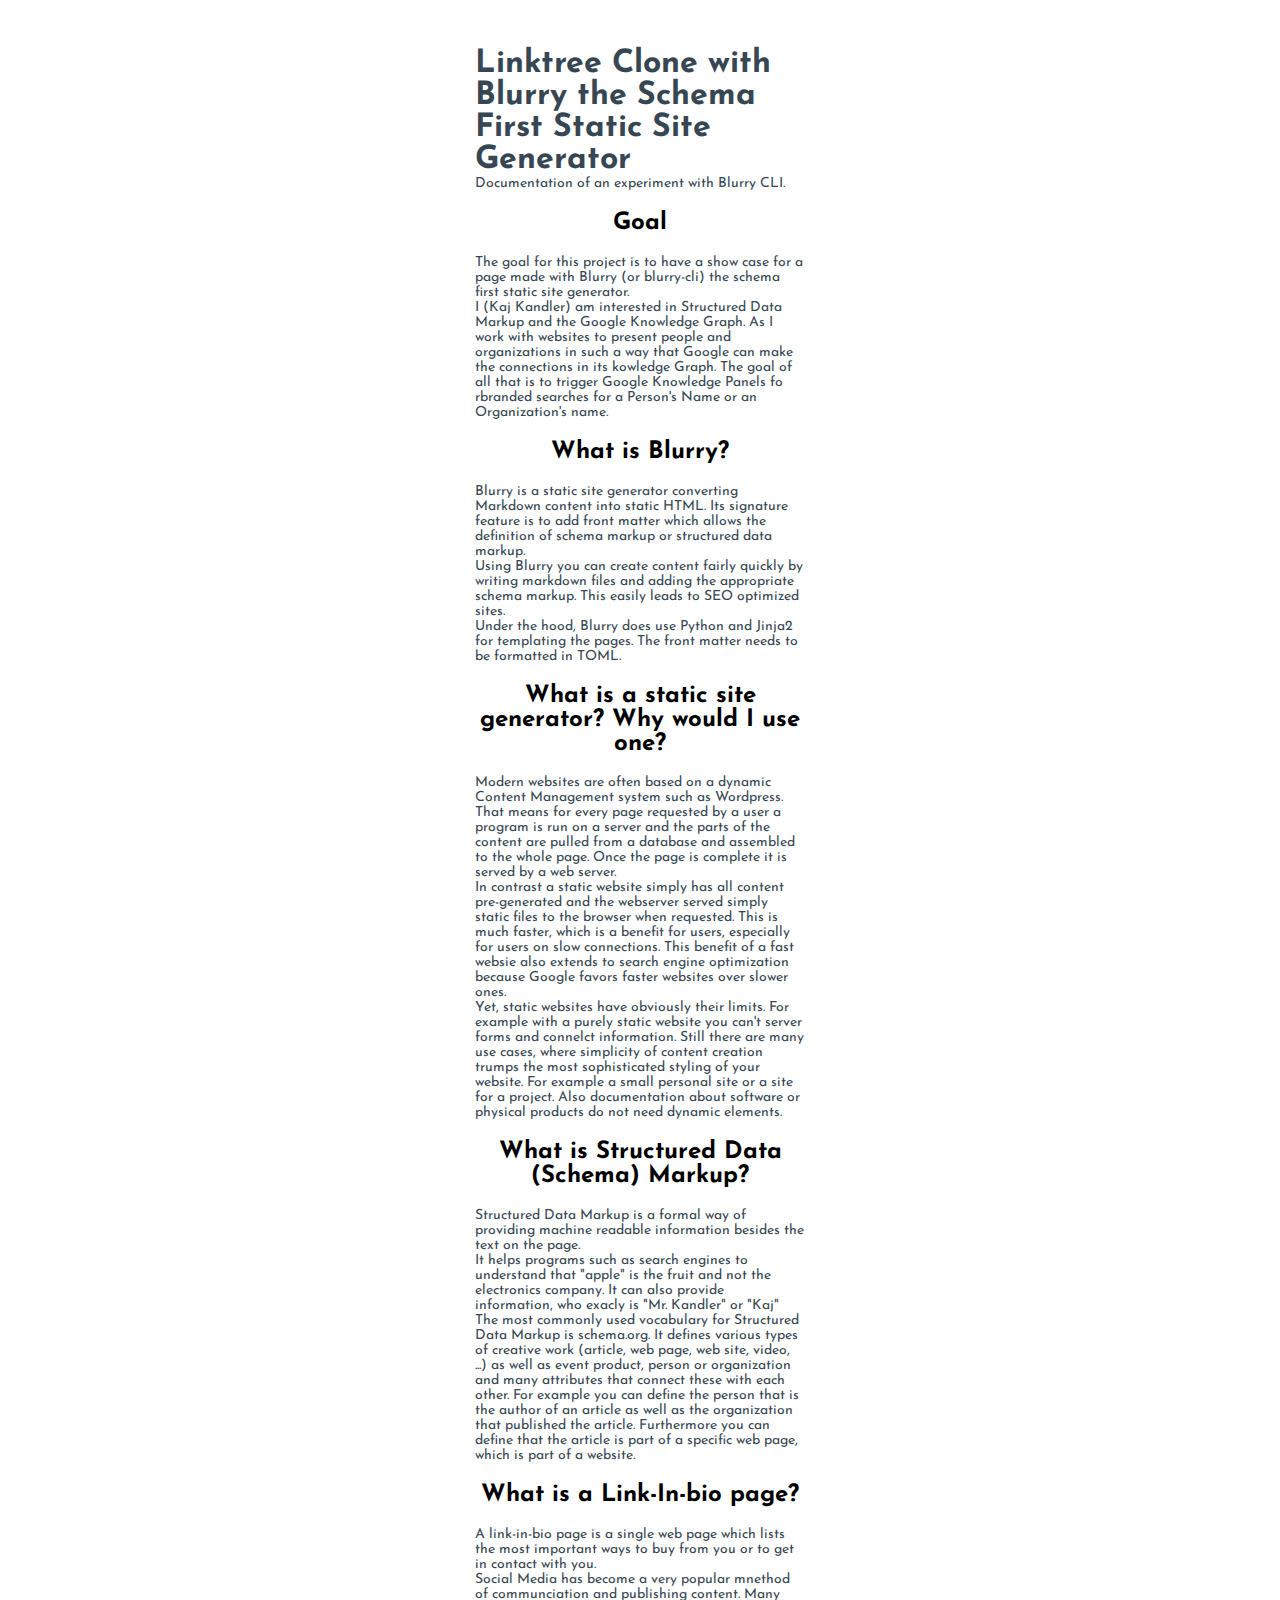
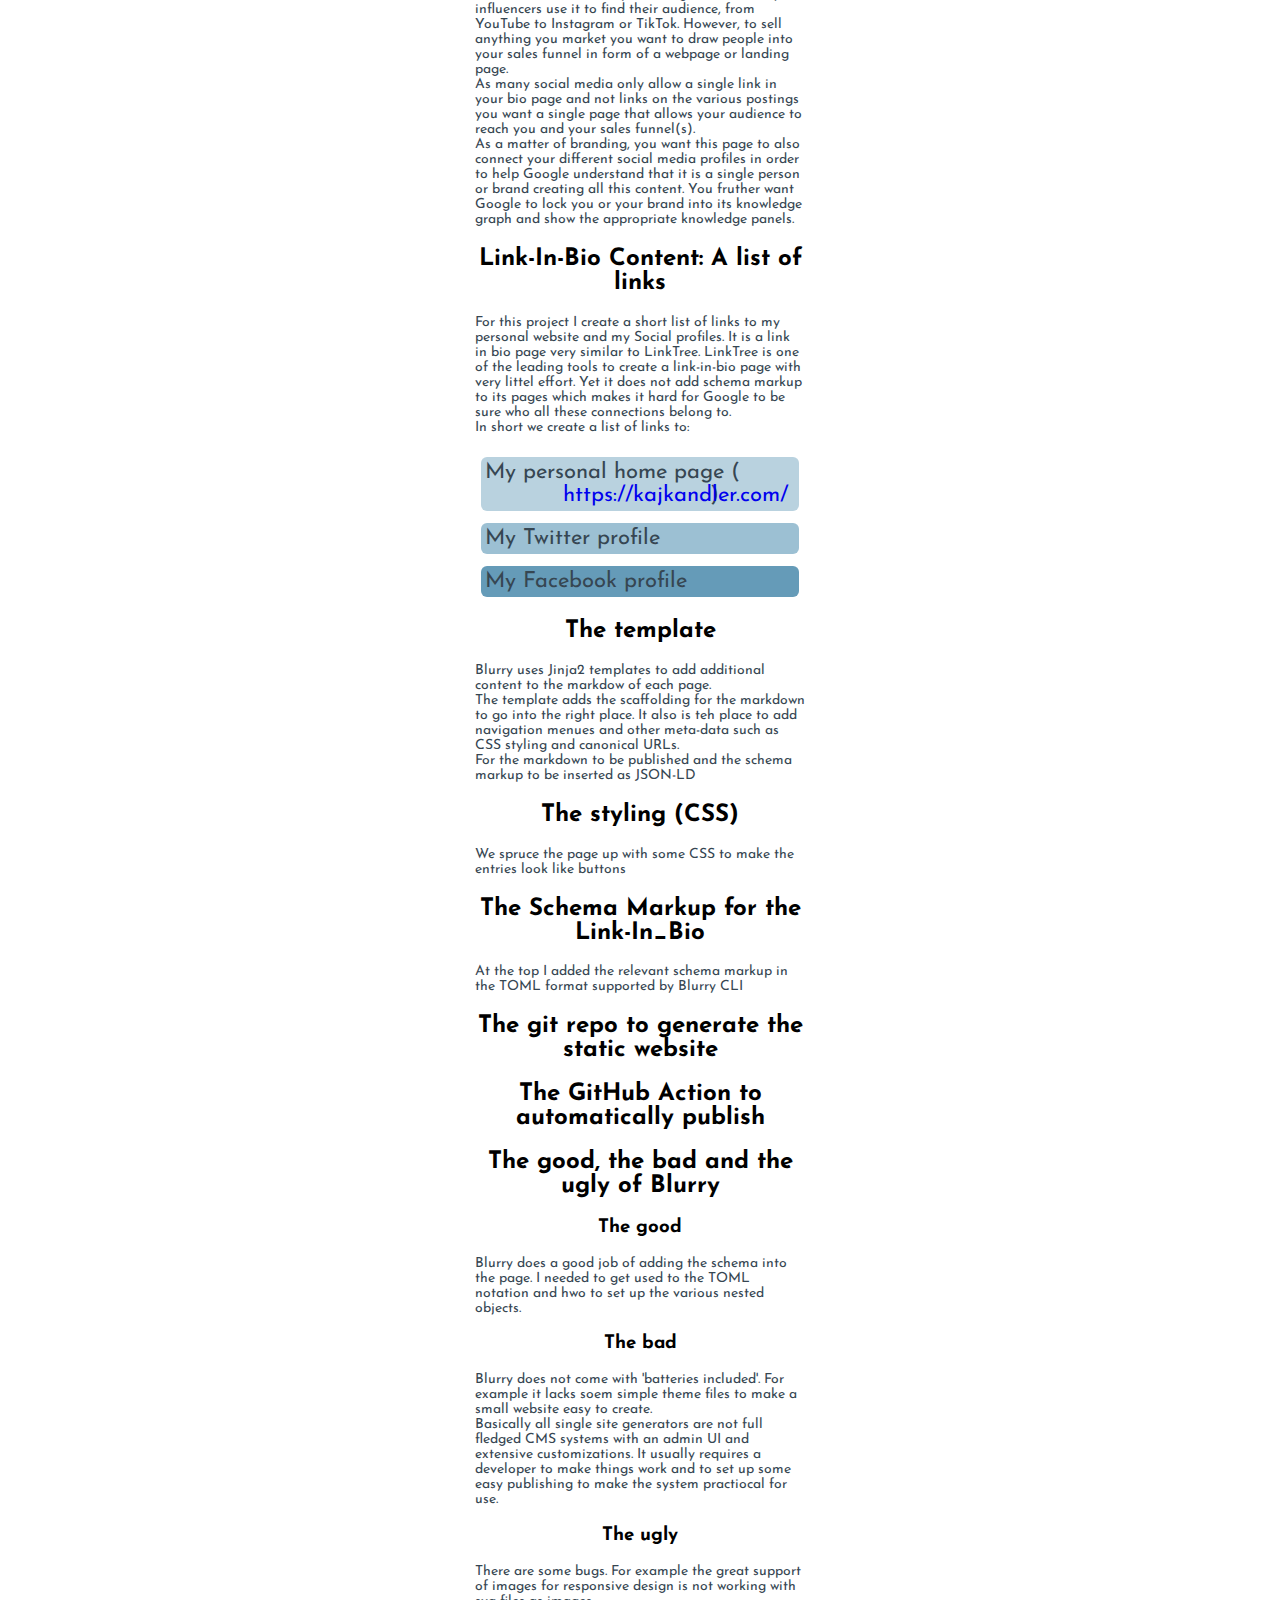
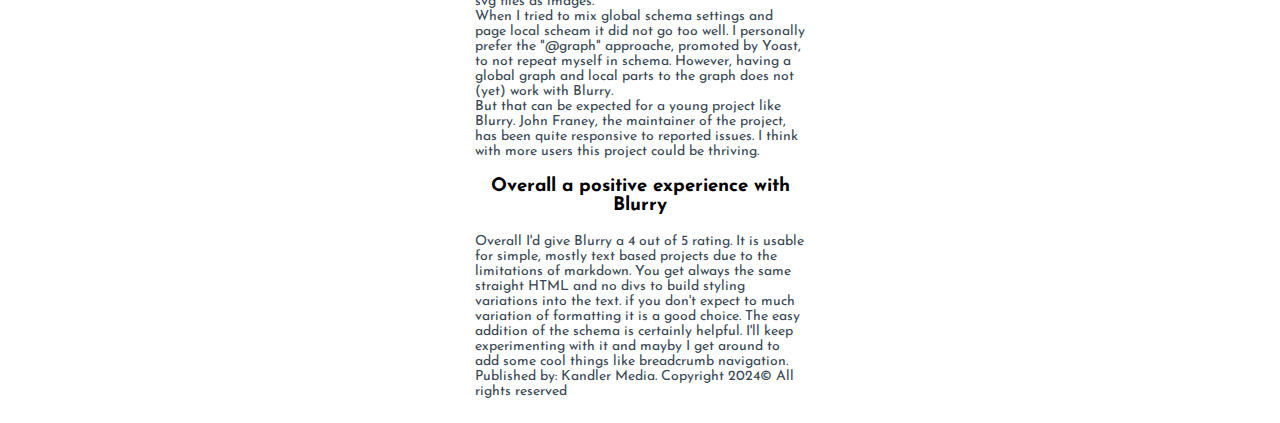
==== commit a03ace08: "improve the searchability of the site" ====
--- a/documentation/index.html
+++ b/documentation/index.html
@@ -1,2 +1 @@
-<!DOCTYPE html><html lang="en"><head><meta charset="utf-8"><meta name="description" content="An introduction to Blurry CLI the Schema First static site generator. A demonstration by creting a Linktree style link-in-bio page."><link rel="icon" type="image/x-icon" href="/images/Kaj64x64.ico"><title>Linktree Clone with Blurry CLI</title><script type="application/ld+json">{"@context": "https://schema.org", "author": {"@type": "Person", "@id": "https://kajkandler.com/", "name": "Kaj Kandler", "givenName": "Kaj", "familyName": "Kandler", "url": "https://kajkandler.com/", "sameAs": ["kajkandler.github.io"]}, "sourceOrganization": {"@type": "Organization", "@id": "https://kajkandler/#kandler_media", "name": "Kandler Media"}, "@type": "Article", "name": "Linktree Clone with Blurry CLI", "headline": "Linktree Clone with Blurry the Schema First Static Site Generator", "abstract": "An introduction to Blurry CLI the Schema First static site generator. A demonstration by creting a Linktree style link-in-bio page.", "datePublished": "2024-10-10T07:52:13+02:00", "dateModified": "2024-01-10T15:52:13+02:00", "about": [{"@type": "SoftwareApplication", "@id": "https://github.com/blurry-dev/blurry", "url": "https://github.com/blurry-dev/blurry", "name": "Blurry", "alternateName": "Blurry CLI", "description": "Blurry a schema first static site generator. Converting Markdown files with front matter into websites with schema and other optimizations for Search Engine Optimization (SEO)", "operatingSystem": ["Windows", "Linux", "MacOS"], "applicationCategory": "Website Developer Tool", "applicationSubCategory": "Static Site Generator", "offers": {"@type": "Offer", "name": "Blurry is Open Source", "availability": "https://schema.org/InStock", "price": "0.00", "priceCurrency": "USD", "priceValidUntil": "2999-12-31", "offeredBy": {"@type": "Organization", "@id": "https://www.python.org/psf-landing/", "name": "Python Software Foundation", "sameAs": ["https://pypi.org/"], "url": "https://www.python.org/psf-landing/", "image": "https://www.python.org/static/img/psf-logo@2x.png"}, "hasMerchantReturnPolicy": {"@type": "MerchantReturnPolicy", "returnPolicyCategory": "https://schema.org/MerchantReturnUnlimitedWindow", "applicableCountry": ["AF", "AL", "DZ", "AS", "AD", "AO", "AI", "AQ", "AG", "AR", "AM", "AW", "AU", "AT", "AZ", "BS", "BH", "BD", "BB", "BY", "BE", "BZ", "BJ", "BM", "BT", "BO", "BQ", "BA", "BW", "BV", "BR", "IO", "BN", "BG", "BF", "BI", "CV", "KH", "CM", "CA", "KY", "CF", "TD", "CL", "CN", "CX", "CC", "CO", "KM", "CD", "CG", "CK", "CR", "HR", "CU", "CW", "CY", "CZ", "CI", "DK", "DJ", "DM", "DO", "EC", "EG", "SV", "GQ", "ER", "EE", "SZ", "ET", "FK", "FO", "FJ", "FI", "FR", "GF", "PF", "TF", "GA", "GM", "GE", "DE", "GH", "GI", "GR", "GL", "GD", "GP", "GU", "GT", "GG", "GN", "GW", "GY", "HT", "HM", "VA", "HN", "HK", "HU", "IS", "IN", "ID", "IR", "IQ", "IE", "IM", "IL", "IT", "JM", "JP", "JE", "JO", "KZ", "KE", "KI", "KP", "KR", "KW", "KG", "LA", "LV", "LB", "LS", "LR", "LY", "LI", "LT", "LU", "MO", "MG", "MW", "MY", "MV", "ML", "MT", "MH", "MQ", "MR", "MU", "YT", "MX", "FM", "MD", "MC", "MN", "ME", "MS", "MA", "MZ", "MM", "NA", "NR", "NP", "NL", "NC", "NZ", "NI", "NE", "NG", "NU", "NF", "MP", "NO", "OM", "PK", "PW", "PS", "PA", "PG", "PY", "PE", "PH", "PN", "PL", "PT", "PR", "QA", "MK", "RO", "RU", "RW", "RE", "BL", "SH", "KN", "LC", "MF", "PM", "VC", "WS", "SM", "ST", "SA", "SN", "RS", "SC", "SL", "SG", "SX", "SK", "SI", "SB", "SO", "ZA", "GS", "SS", "ES", "LK", "SD", "SR", "SJ", "SE", "CH", "SY", "TW", "TJ", "TZ", "TH", "TL", "TG", "TK", "TO", "TT", "TN", "TR", "TM", "TC", "TV", "UG", "UA", "AE", "GB", "UM", "US", "UY", "UZ", "VU", "VE", "VN", "VG", "VI", "WF", "EH", "YE", "ZM", "ZW", "AX"], "returnMethod": ["https://schema.org/ReturnByMail", "https://schema.org/ReturnAtKiosk", "https://schema.org/ReturnInStore"], "returnFees": "https://schema.org/FreeReturn"}, "shippingDetails": {"@type": "OfferShippingDetails", "shippingDestination": {"@type": "DefinedRegion", "addressCountry": ["AF", "AL", "DZ", "AS", "AD", "AO", "AI", "AQ", "AG", "AR", "AM", "AW", "AU", "AT", "AZ", "BS", "BH", "BD", "BB", "BY", "BE", "BZ", "BJ", "BM", "BT", "BO", "BQ", "BA", "BW", "BV", "BR", "IO", "BN", "BG", "BF", "BI", "CV", "KH", "CM", "CA", "KY", "CF", "TD", "CL", "CN", "CX", "CC", "CO", "KM", "CD", "CG", "CK", "CR", "HR", "CU", "CW", "CY", "CZ", "CI", "DK", "DJ", "DM", "DO", "EC", "EG", "SV", "GQ", "ER", "EE", "SZ", "ET", "FK", "FO", "FJ", "FI", "FR", "GF", "PF", "TF", "GA", "GM", "GE", "DE", "GH", "GI", "GR", "GL", "GD", "GP", "GU", "GT", "GG", "GN", "GW", "GY", "HT", "HM", "VA", "HN", "HK", "HU", "IS", "IN", "ID", "IR", "IQ", "IE", "IM", "IL", "IT", "JM", "JP", "JE", "JO", "KZ", "KE", "KI", "KP", "KR", "KW", "KG", "LA", "LV", "LB", "LS", "LR", "LY", "LI", "LT", "LU", "MO", "MG", "MW", "MY", "MV", "ML", "MT", "MH", "MQ", "MR", "MU", "YT", "MX", "FM", "MD", "MC", "MN", "ME", "MS", "MA", "MZ", "MM", "NA", "NR", "NP", "NL", "NC", "NZ", "NI", "NE", "NG", "NU", "NF", "MP", "NO", "OM", "PK", "PW", "PS", "PA", "PG", "PY", "PE", "PH", "PN", "PL", "PT", "PR", "QA", "MK", "RO", "RU", "RW", "RE", "BL", "SH", "KN", "LC", "MF", "PM", "VC", "WS", "SM", "ST", "SA", "SN", "RS", "SC", "SL", "SG", "SX", "SK", "SI", "SB", "SO", "ZA", "GS", "SS", "ES", "LK", "SD", "SR", "SJ", "SE", "CH", "SY", "TW", "TJ", "TZ", "TH", "TL", "TG", "TK", "TO", "TT", "TN", "TR", "TM", "TC", "TV", "UG", "UA", "AE", "GB", "UM", "US", "UY", "UZ", "VU", "VE", "VN", "VG", "VI", "WF", "EH", "YE", "ZM", "ZW", "AX"], "addressRegion": "any", "postalCode": "any"}, "deliveryTime": {"@type": "ShippingDeliveryTime", "handlingTime": {"@type": "QuantitativeValue", "name": "Immediately", "description": "Download is immediately", "value": 1, "minValue": 0, "maxValue": 1, "unitCode": "SEC"}, "transitTime": {"@type": "QuantitativeValue", "name": "Immediately", "description": "Download is immediately", "value": 5, "minValue": 0, "maxValue": 30, "unitCode": "SEC"}}, "shippingRate": {"@type": "MonetaryAmount", "name": "$0", "description": "An amount of $0 (US Dollars)", "value": 0.0, "currency": "USD", "sameAs": ["https://missingentities.com/entities/monetary-amount/usd/0/"]}}}}], "url": "https://kajkandler.github.io/documentation/"}</script><meta property="og:type" content="article"><meta property="og:title" content="Linktree Clone with Blurry the Schema First Static Site Generator"><meta content="https://kajkandler.github.io/documentation/" property="og:url"><meta property="og:description" content="An introduction to Blurry CLI the Schema First static site generator. A demonstration by creting a Linktree style link-in-bio page."><meta property="og:site_name" content="Kandler Media"><meta name="viewport" content="width=device-width, initial-scale=1.0"><meta content="text/html; charset=UTF-8" http-equiv="Content-Type"><meta content="Links to my various profiles online" name="description"><link rel="preconnect" href="https://fonts.gstatic.com"><link href="https://fonts.googleapis.com/css2?family=Josefin+Sans&amp;display=swap" rel="stylesheet"><style>html{margin:0 auto;max-width:360px;}body{text-align:center;margin-top:48px;font-family:"Josefin Sans","Arial",sans-serif;background:white;}h1,p{color:#364652;margin:auto 2%;}p{text-align:left;font-size:14px;}body > figure img{border-radius:50%;height:auto;margin:0 auto;width:200px;}.profile-photo{border-radius:100%;width:120px;}ul{text-align:left;list-style:none;padding:0;font-size:22px;}li{margin:12px auto;color:#364652;border-radius:6px;padding:4px;max-width:360px;width:90%;}li a{text-decoration:none;display:inline-block;position:relative;left:25%;}li figure{display:inline-block;position:relative;top:50%;transform:translateY(25%);margin:0 10px 10px 10px;}li a:hover,li a:focus{color:white;}/* color gradient */
-      li:nth-child(1){background:#B9D2DF;}li:nth-child(2){background:#9CC0D3;}li:nth-child(3){background:#659BB8;}li:nth-child(4){background:#4D88A8;}</style></head><body><h1>Linktree Clone with Blurry the Schema First Static Site Generator</h1><p>Documentation of an experiment with Blurry CLI.</p><h2>Goal</h2><p>The goal for this project is to have a show case for a page made with Blurry (or blurry-cli) the schema first static site generator.</p><p>I (Kaj Kandler) am interested in Structured Data Markup and the Google Knowledge Graph. As I work with websites to present people and organizations in such a way that Google can make the connections in its kowledge Graph. The goal of all that is to trigger Google Knowledge Panels fo rbranded searches for a Person's Name or an Organization's name.</p><h2>What is Blurry?</h2><p>Blurry is a static site generator converting Markdown content into static HTML. Its signature feature is to add front matter which allows the definition of schema markup or structured data markup.</p><p>Using Blurry you can create content fairly quickly by writing markdown files and adding the appropriate schema markup. This easily leads to SEO optimized sites.</p><p>Under the hood, Blurry does use Python and Jinja2 for templating the pages. The front matter needs to be formatted in TOML.</p><h2>What is a static site generator? Why would I use one?</h2><p>Modern websites are often based on a dynamic Content Management system such as Wordpress. That means for every page requested by a user a program is run on a server and the parts of the content are pulled from a database and assembled to the whole page. Once the page is complete it is served by a web server.</p><p>In contrast a static website simply has all content pre-generated and the webserver served simply static files to the browser when requested. This is much faster, which is a benefit for users, especially for users on slow connections. This benefit of a fast websie also extends to search engine optimization because Google favors faster websites over slower ones.</p><p>Yet, static websites have obviously their limits. For example with a purely static website you can't server forms and connelct information. Still there are many use cases, where simplicity of content creation trumps the most sophisticated styling of your website. For example a small personal site or a site for a project. Also documentation about software or physical products do not need dynamic elements.</p><h2>What is Structured Data (Schema) Markup?</h2><p>Structured Data Markup is a formal way of providing machine readable information besides the text on the page.</p><p>It helps programs such as search engines to understand that "apple" is the fruit and not the electronics company. It can also provide information, who exacly is "Mr. Kandler" or "Kaj"</p><p>The most commonly used vocabulary for Structured Data Markup is schema.org. It defines various types of creative work (article, web page, web site, video, ...) as well as event product, person or organization and many attributes that connect these with each other. For example you can define the person that is the author of an article as well as the organization that published the article. Furthermore you can define that the article is part of a specific web page, which is part of a website.</p><h2>What is a Link-In-bio page?</h2><p>A link-in-bio page is a single web page which lists the most important ways to buy from you or to get in contact with you.</p><p>Social Media has become a very popular mnethod of communciation and publishing content. Many influencers use it to find their audience, from YouTube to Instagram or TikTok. However, to sell anything you market you want to draw people into your sales funnel in form of a webpage or landing page.</p><p>As many social media only allow a single link in your bio page and not links on the various postings you want a single page that allows your audience to reach you and your sales funnel(s).</p><p>As a matter of branding, you want this page to also connect your different social media profiles in order to help Google understand that it is a single person or brand creating all this content. You fruther want Google to lock you or your brand into its knowledge graph and show the appropriate knowledge panels.</p><h2>Link-In-Bio Content: A list of links</h2><p>For this project I create a short list of links to my personal website and my Social profiles. It is a link in bio page very similar to LinkTree. LinkTree is one of the leading tools to create a link-in-bio page with very littel effort. Yet it does not add schema markup to its pages which makes it hard for Google to be sure who all these connections belong to.</p><p>In short we create a list of links to:</p><ul><li>My personal home page (<a href="https://kajkandler.com/" target="_blank" rel="noopener">https://kajkandler.com/</a>)</li><li>My Twitter profile</li><li>My Facebook profile</li></ul><h2>The template</h2><p>Blurry uses Jinja2 templates to add additional content to the markdow of each page.</p><p>The template adds the scaffolding for the markdown to go into the right place. It also is teh place to add navigation menues and other meta-data such as CSS styling and canonical URLs.</p><p>For the markdown to be published and the schema markup to be inserted as JSON-LD</p><h2>The styling (CSS)</h2><p>We spruce the page up with some CSS to make the entries look like buttons</p><h2>The Schema Markup for the Link-In_Bio</h2><p>At the top I added the relevant schema markup in the TOML format supported by Blurry CLI</p><h2>The git repo to generate the static website</h2><h2>The GitHub Action to automatically publish</h2><h2>The good, the bad and the ugly of Blurry</h2><h3>The good</h3><p>Blurry does a good job of adding the schema into the page. I needed to get used to the TOML notation and hwo to set up the various nested objects.</p><h3>The bad</h3><p>Blurry does not come with 'batteries included'. For example it lacks soem simple theme files to make a small website easy to create.</p><p>Basically all single site generators are not full fledged CMS systems with an admin UI and extensive customizations. It usually requires a developer to make things work and to set up some easy publishing to make the system practiocal for use.</p><h3>The ugly</h3><p>There are some bugs. For example the great support of images for responsive design is not working with svg files as images.</p><p>When I tried to mix global schema settings and page local scheam it did not go too well. I personally prefer the "@graph" approache, promoted by Yoast, to not repeat myself in schema. However, having a global graph and local parts to the graph does not (yet) work with Blurry.</p><p>But that can be expected for a young project like Blurry. John Franey, the maintainer of the project, has been quite responsive to reported issues. I think with more users this project could be thriving.</p><h3>Overall a positive experience with Blurry</h3><p>Overall I'd give Blurry a 4 out of 5 rating. It is usable for simple, mostly text based projects due to the limitations of markdown. You get always the same straight HTML and no divs to build styling variations into the text. if you don't expect to much variation of formatting it is a good choice. The easy addition of the schema is certainly helpful. I'll keep experimenting with it and mayby I get around to add some cool things like breadcrumb navigation.</p><p>Published by: Kandler Media. Copyright 2024© All rights reserved</p></body></html>+<!DOCTYPE html><html lang="en"><head><meta charset="utf-8"><meta name="description" content="An introduction to Blurry CLI the Schema First static site generator. A demonstration by creating a Linktree style link-in-bio page."><link rel="icon" type="image/x-icon" href="./images/Kaj64x64.ico"><title>Linktree Clone with Blurry CLI</title><meta name="viewport" content="width=device-width, initial-scale=1.0"><meta content="text/html; charset=UTF-8" http-equiv="Content-Type"><meta content="Links to my various profiles online" name="description"><link rel="preconnect" href="https://fonts.gstatic.com"><link href="https://fonts.googleapis.com/css2?family=Josefin+Sans&amp;display=swap" rel="stylesheet"><link rel="stylesheet" href="/styles/layout.css"><meta name="description" content="An introduction to Blurry CLI the Schema First static site generator. A demonstration by creating a Linktree style link-in-bio page."><link href="https://kajkandler.github.io/documentation/" rel="canonical"><style>h1,p{margin:auto 2% !important;text-align:left !important;}</style><script type="application/ld+json">{"@context": "https://schema.org", "author": {"@type": "Person", "@id": "https://kajkandler.com/", "name": "Kaj Kandler", "givenName": "Kaj", "familyName": "Kandler", "url": "https://kajkandler.com/", "sameAs": ["kajkandler.github.io"]}, "sourceOrganization": {"@type": "Organization", "@id": "https://kajkandler/#kandler_media", "name": "Kandler Media"}, "@type": "Article", "name": "Linktree Clone with Blurry CLI", "headline": "Linktree Clone with Blurry the Schema First Static Site Generator", "abstract": "An introduction to Blurry CLI the Schema First static site generator. A demonstration by creating a Linktree style link-in-bio page.", "datePublished": "2024-01-10T07:52:13+02:00", "dateModified": "2024-01-11T15:52:13+02:00", "about": [{"@type": "SoftwareApplication", "@id": "https://github.com/blurry-dev/blurry", "url": "https://github.com/blurry-dev/blurry", "name": "Blurry", "alternateName": "Blurry CLI", "description": "Blurry a schema first static site generator. Converting Markdown files with front matter into websites with schema and other optimizations for Search Engine Optimization (SEO)", "operatingSystem": ["Windows", "Linux", "MacOS"], "applicationCategory": "Website Developer Tool", "applicationSubCategory": "Static Site Generator", "offers": {"@type": "Offer", "name": "Blurry is Open Source", "availability": "https://schema.org/InStock", "price": "0.00", "priceCurrency": "USD", "priceValidUntil": "2999-12-31", "offeredBy": {"@type": "Organization", "@id": "https://www.python.org/psf-landing/", "name": "Python Software Foundation", "sameAs": ["https://pypi.org/"], "url": "https://www.python.org/psf-landing/", "image": "https://www.python.org/static/img/psf-logo@2x.png"}, "hasMerchantReturnPolicy": {"@type": "MerchantReturnPolicy", "returnPolicyCategory": "https://schema.org/MerchantReturnUnlimitedWindow", "applicableCountry": ["AF", "AL", "DZ", "AS", "AD", "AO", "AI", "AQ", "AG", "AR", "AM", "AW", "AU", "AT", "AZ", "BS", "BH", "BD", "BB", "BY", "BE", "BZ", "BJ", "BM", "BT", "BO", "BQ", "BA", "BW", "BV", "BR", "IO", "BN", "BG", "BF", "BI", "CV", "KH", "CM", "CA", "KY", "CF", "TD", "CL", "CN", "CX", "CC", "CO", "KM", "CD", "CG", "CK", "CR", "HR", "CU", "CW", "CY", "CZ", "CI", "DK", "DJ", "DM", "DO", "EC", "EG", "SV", "GQ", "ER", "EE", "SZ", "ET", "FK", "FO", "FJ", "FI", "FR", "GF", "PF", "TF", "GA", "GM", "GE", "DE", "GH", "GI", "GR", "GL", "GD", "GP", "GU", "GT", "GG", "GN", "GW", "GY", "HT", "HM", "VA", "HN", "HK", "HU", "IS", "IN", "ID", "IR", "IQ", "IE", "IM", "IL", "IT", "JM", "JP", "JE", "JO", "KZ", "KE", "KI", "KP", "KR", "KW", "KG", "LA", "LV", "LB", "LS", "LR", "LY", "LI", "LT", "LU", "MO", "MG", "MW", "MY", "MV", "ML", "MT", "MH", "MQ", "MR", "MU", "YT", "MX", "FM", "MD", "MC", "MN", "ME", "MS", "MA", "MZ", "MM", "NA", "NR", "NP", "NL", "NC", "NZ", "NI", "NE", "NG", "NU", "NF", "MP", "NO", "OM", "PK", "PW", "PS", "PA", "PG", "PY", "PE", "PH", "PN", "PL", "PT", "PR", "QA", "MK", "RO", "RU", "RW", "RE", "BL", "SH", "KN", "LC", "MF", "PM", "VC", "WS", "SM", "ST", "SA", "SN", "RS", "SC", "SL", "SG", "SX", "SK", "SI", "SB", "SO", "ZA", "GS", "SS", "ES", "LK", "SD", "SR", "SJ", "SE", "CH", "SY", "TW", "TJ", "TZ", "TH", "TL", "TG", "TK", "TO", "TT", "TN", "TR", "TM", "TC", "TV", "UG", "UA", "AE", "GB", "UM", "US", "UY", "UZ", "VU", "VE", "VN", "VG", "VI", "WF", "EH", "YE", "ZM", "ZW", "AX"], "returnMethod": ["https://schema.org/ReturnByMail", "https://schema.org/ReturnAtKiosk", "https://schema.org/ReturnInStore"], "returnFees": "https://schema.org/FreeReturn"}, "shippingDetails": {"@type": "OfferShippingDetails", "shippingDestination": {"@type": "DefinedRegion", "addressCountry": ["AF", "AL", "DZ", "AS", "AD", "AO", "AI", "AQ", "AG", "AR", "AM", "AW", "AU", "AT", "AZ", "BS", "BH", "BD", "BB", "BY", "BE", "BZ", "BJ", "BM", "BT", "BO", "BQ", "BA", "BW", "BV", "BR", "IO", "BN", "BG", "BF", "BI", "CV", "KH", "CM", "CA", "KY", "CF", "TD", "CL", "CN", "CX", "CC", "CO", "KM", "CD", "CG", "CK", "CR", "HR", "CU", "CW", "CY", "CZ", "CI", "DK", "DJ", "DM", "DO", "EC", "EG", "SV", "GQ", "ER", "EE", "SZ", "ET", "FK", "FO", "FJ", "FI", "FR", "GF", "PF", "TF", "GA", "GM", "GE", "DE", "GH", "GI", "GR", "GL", "GD", "GP", "GU", "GT", "GG", "GN", "GW", "GY", "HT", "HM", "VA", "HN", "HK", "HU", "IS", "IN", "ID", "IR", "IQ", "IE", "IM", "IL", "IT", "JM", "JP", "JE", "JO", "KZ", "KE", "KI", "KP", "KR", "KW", "KG", "LA", "LV", "LB", "LS", "LR", "LY", "LI", "LT", "LU", "MO", "MG", "MW", "MY", "MV", "ML", "MT", "MH", "MQ", "MR", "MU", "YT", "MX", "FM", "MD", "MC", "MN", "ME", "MS", "MA", "MZ", "MM", "NA", "NR", "NP", "NL", "NC", "NZ", "NI", "NE", "NG", "NU", "NF", "MP", "NO", "OM", "PK", "PW", "PS", "PA", "PG", "PY", "PE", "PH", "PN", "PL", "PT", "PR", "QA", "MK", "RO", "RU", "RW", "RE", "BL", "SH", "KN", "LC", "MF", "PM", "VC", "WS", "SM", "ST", "SA", "SN", "RS", "SC", "SL", "SG", "SX", "SK", "SI", "SB", "SO", "ZA", "GS", "SS", "ES", "LK", "SD", "SR", "SJ", "SE", "CH", "SY", "TW", "TJ", "TZ", "TH", "TL", "TG", "TK", "TO", "TT", "TN", "TR", "TM", "TC", "TV", "UG", "UA", "AE", "GB", "UM", "US", "UY", "UZ", "VU", "VE", "VN", "VG", "VI", "WF", "EH", "YE", "ZM", "ZW", "AX"], "addressRegion": "any", "postalCode": "any"}, "deliveryTime": {"@type": "ShippingDeliveryTime", "handlingTime": {"@type": "QuantitativeValue", "name": "Immediately", "description": "Download is immediately", "value": 1, "minValue": 0, "maxValue": 1, "unitCode": "SEC"}, "transitTime": {"@type": "QuantitativeValue", "name": "Immediately", "description": "Download is immediately", "value": 5, "minValue": 0, "maxValue": 30, "unitCode": "SEC"}}, "shippingRate": {"@type": "MonetaryAmount", "name": "$0", "description": "An amount of $0 (US Dollars)", "value": 0.0, "currency": "USD", "sameAs": ["https://missingentities.com/entities/monetary-amount/usd/0/"]}}}}], "url": "https://kajkandler.github.io/documentation/"}</script><meta property="og:type" content="article"><meta property="og:title" content="Linktree Clone with Blurry the Schema First Static Site Generator"><meta content="https://kajkandler.github.io/documentation/" property="og:url"><meta property="og:description" content="An introduction to Blurry CLI the Schema First static site generator. A demonstration by creating a Linktree style link-in-bio page."><meta property="og:site_name" content="Kandler Media"></head><body><main><h1>Linktree Clone with Blurry the Schema First Static Site Generator</h1><p>Documentation of an experiment with Blurry CLI.</p><h2>Goal</h2><p>The goal for this project is to have a show case for a page made with Blurry (or blurry-cli) the schema first static site generator.</p><p>I (Kaj Kandler) am interested in Structured Data Markup and the Google Knowledge Graph. As I work with websites to present people and organizations in such a way that Google can make the connections in its kowledge Graph. The goal of all that is to trigger Google Knowledge Panels fo rbranded searches for a Person's Name or an Organization's name.</p><h2>What is Blurry?</h2><p>Blurry is a static site generator converting Markdown content into static HTML. Its signature feature is to add front matter which allows the definition of schema markup or structured data markup.</p><p>Using Blurry you can create content fairly quickly by writing markdown files and adding the appropriate schema markup. This easily leads to SEO optimized sites.</p><p>Under the hood, Blurry does use Python and Jinja2 for templating the pages. The front matter needs to be formatted in TOML.</p><h2>What is a static site generator? Why would I use one?</h2><p>Modern websites are often based on a dynamic Content Management system such as Wordpress. That means for every page requested by a user a program is run on a server and the parts of the content are pulled from a database and assembled to the whole page. Once the page is complete it is served by a web server.</p><p>In contrast a static website simply has all content pre-generated and the webserver served simply static files to the browser when requested. This is much faster, which is a benefit for users, especially for users on slow connections. This benefit of a fast websie also extends to search engine optimization because Google favors faster websites over slower ones.</p><p>Yet, static websites have obviously their limits. For example with a purely static website you can't server forms and connelct information. Still there are many use cases, where simplicity of content creation trumps the most sophisticated styling of your website. For example a small personal site or a site for a project. Also documentation about software or physical products do not need dynamic elements.</p><h2>What is Structured Data (Schema) Markup?</h2><p>Structured Data Markup is a formal way of providing machine readable information besides the text on the page.</p><p>It helps programs such as search engines to understand that "apple" is the fruit and not the electronics company. It can also provide information, who exacly is "Mr. Kandler" or "Kaj"</p><p>The most commonly used vocabulary for Structured Data Markup is schema.org. It defines various types of creative work (article, web page, web site, video, ...) as well as event product, person or organization and many attributes that connect these with each other. For example you can define the person that is the author of an article as well as the organization that published the article. Furthermore you can define that the article is part of a specific web page, which is part of a website.</p><h2>What is a Link-In-bio page?</h2><p>A link-in-bio page is a single web page which lists the most important ways to buy from you or to get in contact with you.</p><p>Social Media has become a very popular mnethod of communciation and publishing content. Many influencers use it to find their audience, from YouTube to Instagram or TikTok. However, to sell anything you market you want to draw people into your sales funnel in form of a webpage or landing page.</p><p>As many social media only allow a single link in your bio page and not links on the various postings you want a single page that allows your audience to reach you and your sales funnel(s).</p><p>As a matter of branding, you want this page to also connect your different social media profiles in order to help Google understand that it is a single person or brand creating all this content. You fruther want Google to lock you or your brand into its knowledge graph and show the appropriate knowledge panels.</p><h2>Link-In-Bio Content: A list of links</h2><p>For this project I create a short list of links to my personal website and my Social profiles. It is a link in bio page very similar to LinkTree. LinkTree is one of the leading tools to create a link-in-bio page with very littel effort. Yet it does not add schema markup to its pages which makes it hard for Google to be sure who all these connections belong to.</p><p>In short we create a list of links to:</p><ul><li>My personal home page (<a href="https://kajkandler.com/" target="_blank" rel="noopener">https://kajkandler.com/</a>)</li><li>My Twitter profile</li><li>My Facebook profile</li></ul><h2>The template</h2><p>Blurry uses Jinja2 templates to add additional content to the markdow of each page.</p><p>The template adds the scaffolding for the markdown to go into the right place. It also is teh place to add navigation menues and other meta-data such as CSS styling and canonical URLs.</p><p>For the markdown to be published and the schema markup to be inserted as JSON-LD</p><h2>The styling (CSS)</h2><p>We spruce the page up with some CSS to make the entries look like buttons</p><h2>The Schema Markup for the Link-In_Bio</h2><p>At the top I added the relevant schema markup in the TOML format supported by Blurry CLI</p><h2>The git repo to generate the static website</h2><h2>The GitHub Action to automatically publish</h2><h2>The good, the bad and the ugly of Blurry</h2><h3>The good</h3><p>Blurry does a good job of adding the schema into the page. I needed to get used to the TOML notation and hwo to set up the various nested objects.</p><h3>The bad</h3><p>Blurry does not come with 'batteries included'. For example it lacks soem simple theme files to make a small website easy to create.</p><p>Basically all single site generators are not full fledged CMS systems with an admin UI and extensive customizations. It usually requires a developer to make things work and to set up some easy publishing to make the system practiocal for use.</p><h3>The ugly</h3><p>There are some bugs. For example the great support of images for responsive design is not working with svg files as images.</p><p>When I tried to mix global schema settings and page local scheam it did not go too well. I personally prefer the "@graph" approache, promoted by Yoast, to not repeat myself in schema. However, having a global graph and local parts to the graph does not (yet) work with Blurry.</p><p>But that can be expected for a young project like Blurry. John Franey, the maintainer of the project, has been quite responsive to reported issues. I think with more users this project could be thriving.</p><h3>Overall a positive experience with Blurry</h3><p>Overall I'd give Blurry a 4 out of 5 rating. It is usable for simple, mostly text based projects due to the limitations of markdown. You get always the same straight HTML and no divs to build styling variations into the text. if you don't expect to much variation of formatting it is a good choice. The easy addition of the schema is certainly helpful. I'll keep experimenting with it and mayby I get around to add some cool things like breadcrumb navigation.</p></main><footer><p>Published by: Kandler Media. Copyright 2024© All rights reserved</p></footer></body></html>--- a/styles/layout.css
+++ b/styles/layout.css
@@ -0,0 +1,86 @@
+html {
+    margin: 0 auto;
+    max-width: 360px;
+}
+
+body {
+    text-align: center;
+    margin-top: 48px;
+    margin-bottom: 24px;
+    font-family: "Josefin Sans", "Arial", sans-serif;
+    background: white;
+}
+
+h1,
+p {
+    color: #364652;
+}
+
+p {
+    font-size: 14px;
+}
+
+body>figure img {
+    border-radius: 50%;
+    height: auto;
+    margin: 0 auto;
+    width: 200px;
+}
+
+.profile-photo {
+    border-radius: 100%;
+    width: 120px;
+}
+
+ul {
+    text-align: left;
+    list-style: none;
+    padding: 0;
+    font-size: 22px;
+}
+
+li {
+    margin: 12px auto;
+    color: #364652;
+    border-radius: 6px;
+    padding: 4px;
+    max-width: 360px;
+    width: 90%;
+}
+
+li a {
+    text-decoration: none;
+    display: inline-block;
+    position: relative;
+    left: 25%;
+}
+
+li figure {
+    display: inline-block;
+    position: relative;
+    top: 50%;
+    transform: translateY(25%);
+    margin: 0 10px 10px 10px;
+}
+
+li a:hover,
+li a:focus {
+    color: white;
+}
+
+/* color gradient */
+li:nth-child(1) {
+    background: #B9D2DF;
+}
+
+li:nth-child(2) {
+    background: #9CC0D3;
+}
+
+li:nth-child(3) {
+    background: #659BB8;
+}
+
+li:nth-child(4) {
+    background: #4D88A8;
+}